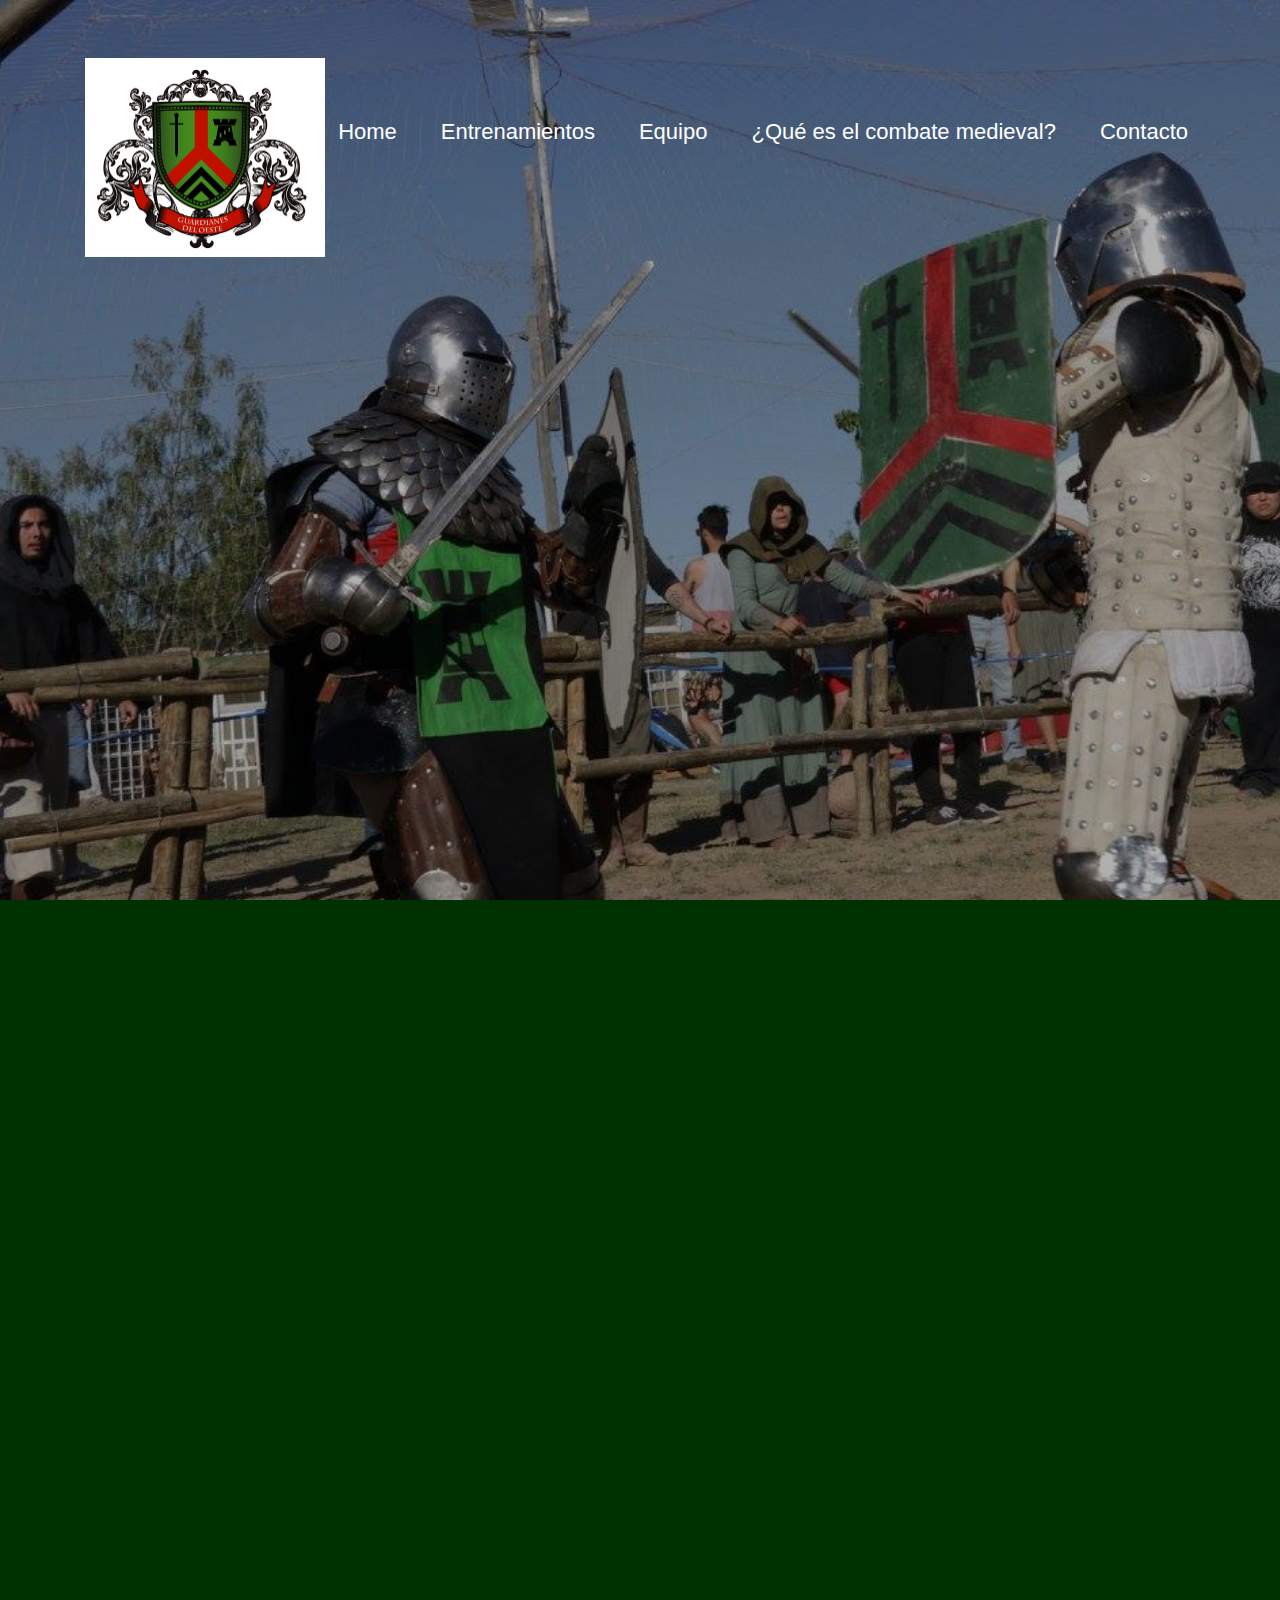
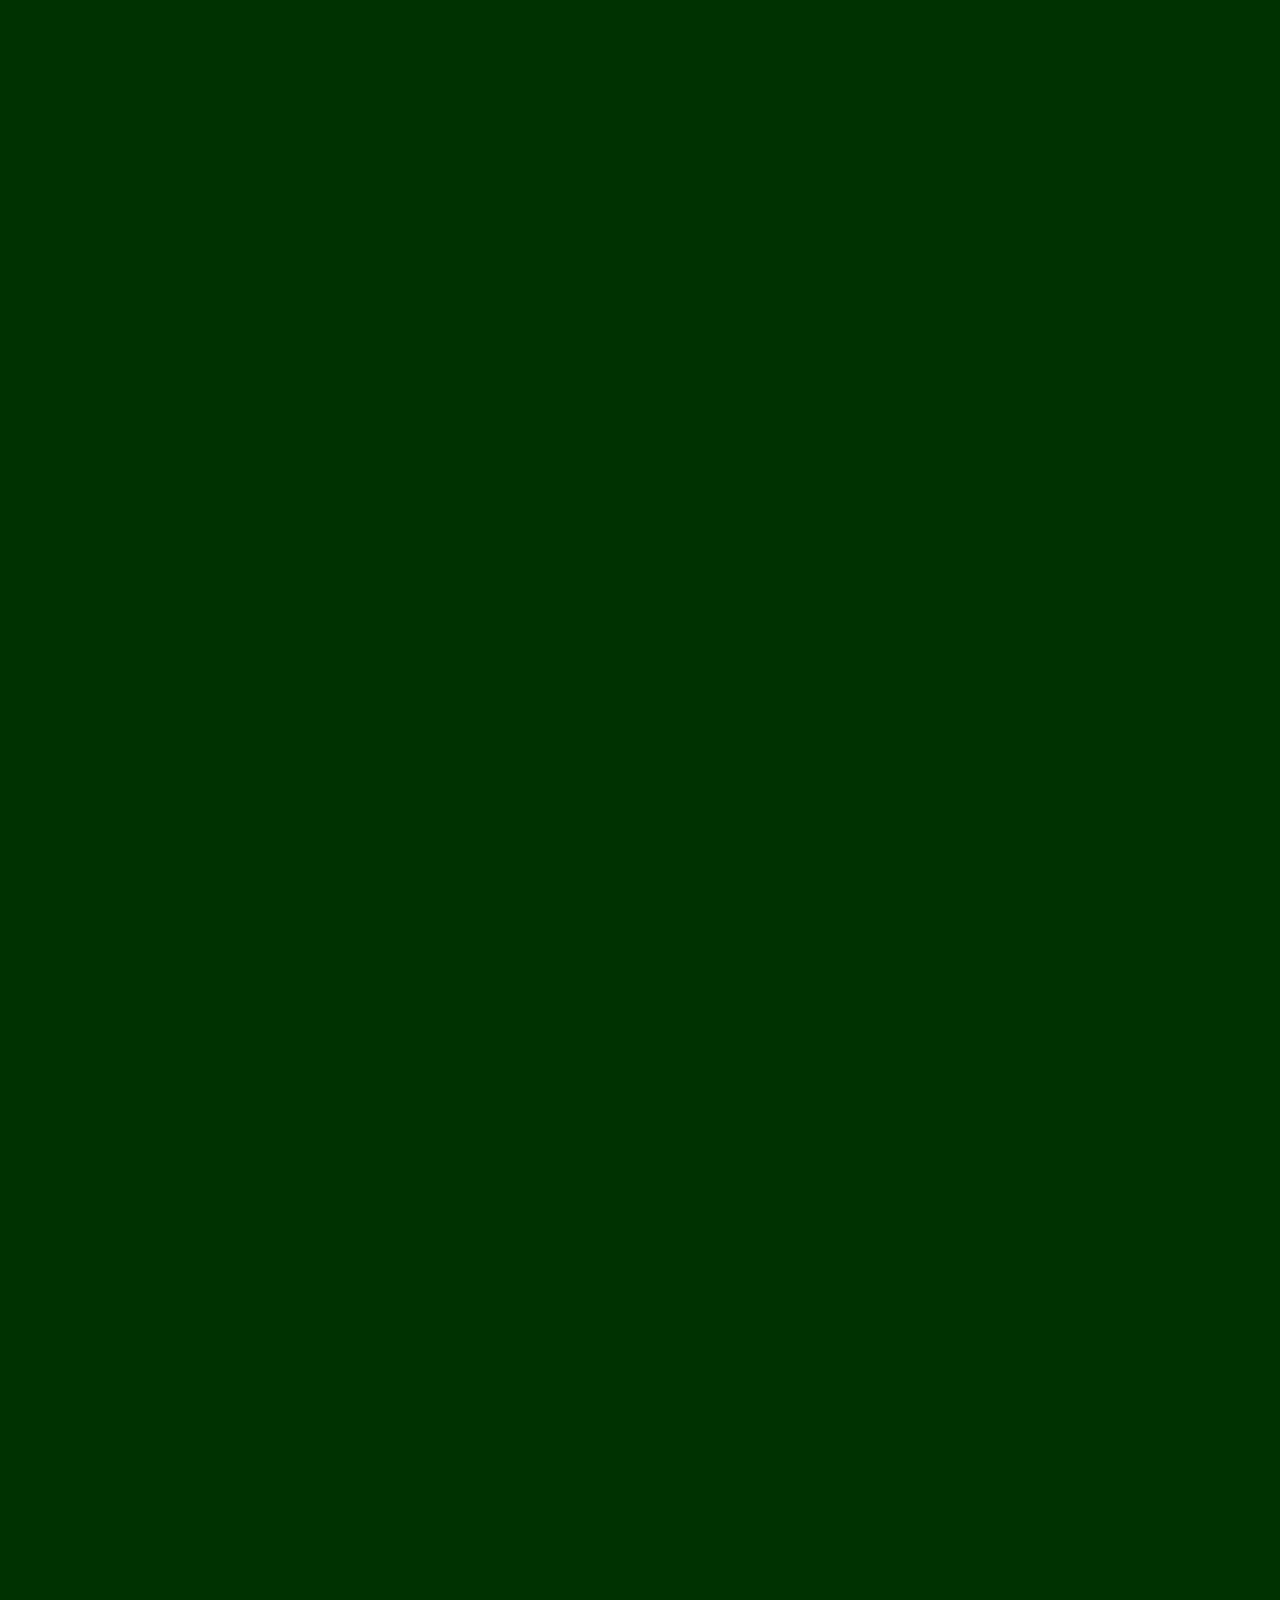
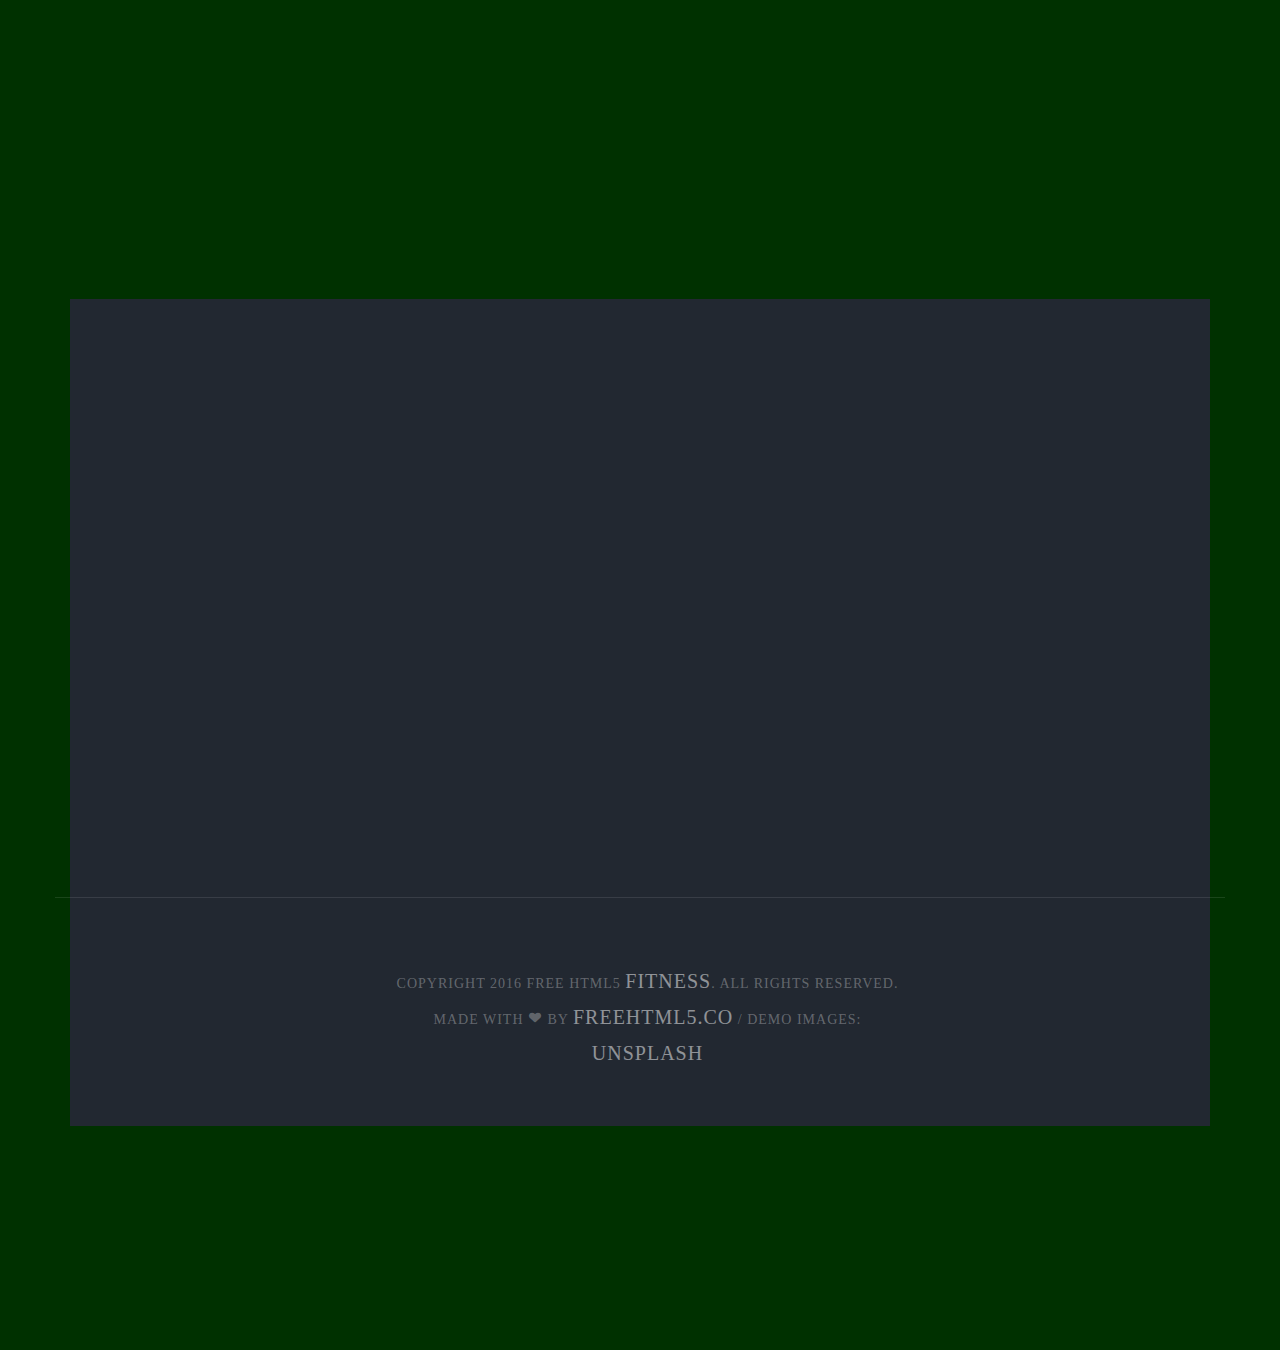
==== proyecto/index.html @ b40e36af "version 1" ====
<!DOCTYPE html>
<!--[if lt IE 7]>      <html class="no-js lt-ie9 lt-ie8 lt-ie7"> <![endif]-->
<!--[if IE 7]>         <html class="no-js lt-ie9 lt-ie8"> <![endif]-->
<!--[if IE 8]>         <html class="no-js lt-ie9"> <![endif]-->
<!--[if gt IE 8]><!--> <html class="no-js"> <!--<![endif]-->
	<head>
	<meta charset="utf-8">
	<meta http-equiv="X-UA-Compatible" content="IE=edge">
	<title>Guardianes del Oeste</title>
	<meta name="viewport" content="width=device-width, initial-scale=1">
	<meta name="description" content="Free HTML5 Template by FREEHTML5.CO" />
	<meta name="keywords" content="free html5, free template, free bootstrap, html5, css3, mobile first, responsive" />
	<meta name="author" content="FREEHTML5.CO" />

  <!--
	//////////////////////////////////////////////////////

	FREE HTML5 TEMPLATE
	DESIGNED & DEVELOPED by FREEHTML5.CO

	Website: 		http://freehtml5.co/
	Email: 			info@freehtml5.co
	Twitter: 		http://twitter.com/fh5co
	Facebook: 		https://www.facebook.com/fh5co

	//////////////////////////////////////////////////////
	 -->

  	<!-- Facebook and Twitter integration -->
	<meta property="og:title" content=""/>
	<meta property="og:image" content=""/>
	<meta property="og:url" content=""/>
	<meta property="og:site_name" content=""/>
	<meta property="og:description" content=""/>
	<meta name="twitter:title" content="" />
	<meta name="twitter:image" content="" />
	<meta name="twitter:url" content="" />
	<meta name="twitter:card" content="" />

	<!-- Place favicon.ico and apple-touch-icon.png in the root directory -->
	<link rel="shortcut icon" href="favicon.ico">

	<link href='https://fonts.googleapis.com/css?family=Roboto:400,100,300,700,900' rel='stylesheet' type='text/css'>

	<!-- Animate.css -->
	<link rel="stylesheet" href="css/animate.css">
	<!-- Icomoon Icon Fonts-->
	<link rel="stylesheet" href="css/icomoon.css">
	<!-- Bootstrap  -->
	<link rel="stylesheet" href="css/bootstrap.css">
	<!-- Superfish -->
	<link rel="stylesheet" href="css/superfish.css">

	<link rel="stylesheet" href="css/style.css">


	<!-- Modernizr JS -->
	<script src="js/modernizr-2.6.2.min.js"></script>
	<!-- FOR IE9 below -->
	<!--[if lt IE 9]>
	<script src="js/respond.min.js"></script>
	<![endif]-->

	</head>
	<body>
		<div id="fh5co-wrapper">
		<div id="fh5co-page">
		<div id="fh5co-header">
			<header id="fh5co-header-section">
				<div class="container">
					<div class="nav-header">

						<a class="navbar-brand" href="#"><img src="logo.png" class="img-responsive"></a>
						<!-- START #fh5co-menu-wrap -->
						<nav id="fh5co-menu-wrap" role="navigation">
							<ul class="sf-menu" id="fh5co-primary-menu">
								<li class="active">
									<a href="index.html">Home</a>
								</li>
								<li>

			 							<ul class="fh5co-sub-menu">
									 	<li><a href="left-sidebar.html">Web Development</a></li>
									 	<li><a href="right-sidebar.html">Branding &amp; Identity</a></li>
										<li>
											<a href="#" class="fh5co-sub-ddown">Free HTML5</a>
											<ul class="fh5co-sub-menu">
												<li><a href="http://freehtml5.co/preview/?item=build-free-html5-bootstrap-template" target="_blank">Build</a></li>
												<li><a href="http://freehtml5.co/preview/?item=work-free-html5-template-bootstrap" target="_blank">Work</a></li>
												<li><a href="http://freehtml5.co/preview/?item=light-free-html5-template-bootstrap" target="_blank">Light</a></li>
												<li><a href="http://freehtml5.co/preview/?item=relic-free-html5-template-using-bootstrap" target="_blank">Relic</a></li>
												<li><a href="http://freehtml5.co/preview/?item=display-free-html5-template-using-bootstrap" target="_blank">Display</a></li>
												<li><a href="http://freehtml5.co/preview/?item=sprint-free-html5-template-bootstrap" target="_blank">Sprint</a></li>
											</ul>
										</li>
										<li><a href="#">UI Animation</a></li>
										<li><a href="#">Copywriting</a></li>
										<li><a href="#">Photography</a></li>
									</ul>
								</li>
								<li>
									<a href="#fh5co-schedule-section">Entrenamientos</a>

								<li><a href="#fh5co-team-section">Equipo</a></li>
								<li><a href="about.html">¿Qué es el combate medieval?</a></li>
								<li><a href="#footer">Contacto</a></li>
							</ul>
						</nav>
					</div>
				</div>
			</header>
		</div>
		<!-- end:fh5co-header -->
		<div class="fh5co-hero">
			<div class="fh5co-overlay"></div>
			<div class="fh5co-cover" data-stellar-background-ratio="0.5" style="background-image: url(saloymay.jpg);">
				<div class="desc animate-box">
					<div class="container">
						<div class="row">
							<h1 class="font-weight-bold">Guardianes del Oeste</h1>
							<h2>HMB Mendoza</h2>
							<h3>Bohurt o Combate Medieval es un deporte de contacto que engloba las habilidades en artes marciales y el manejo de armas históricas, rescatando los torneos a placer del sXIV-XV. En este deporte los participantes usan vestimentas propias de la época. Los luchadores van protegidos por armaduras de acero y portan armas de la edad media (bajo estrictas medidas de seguridad)</h3>
							</div>
						</div>
					</div>
				</div>
			</div>
		</div>
		<!-- end:fh5co-hero -->
		<div id="fh5co-schedule-section" class="fh5co-lightgray-section">
			<div style="background-image: url('cascos1.jpg');"class="container-fluid" >
				<div class="row">
					<div class="col-md-8 col-md-offset-2">
						<div class="heading-section text-center animate-box">
							<h4>Entrenamientos</h4>
							<p class="text-justify">Nuestras clases abarcan tanto el entrenamiento físico, técnico, así como el trabajo de equipo que se da tanto en fuera como dentro de la liza.</p>
						</div>
					</div>
				</div>
				<div class="row animate-box">
					<div class="col-md-10 col-md-offset-1 text-center">
						<ul class="schedule">

							<li><a style="background-color: #008000" href="#" data-sched="Tuesday">Martes</a></li>

							<li><a style="background-color: #008000" href="#" data-sched="Saturday">Sabado</a></li>
						</ul>
					</div>
					<div class="row text-center">

						<div class="col-md-12 schedule-container">

							<div class="schedule-content active" data-day="Saturday">
								<div class="col-md-3 col-sm-6">
									<div class="program program-schedule">
										<img src="training.png" alt="Cycling">
										<small>04PM-4:30PM</small>
										<h3>Entrenamiento físico</h3>
										<span>Mariano Bertona</span>
									</div>
								</div>
								<div class="col-md-3 col-sm-6">
									<div class="program program-schedule">
										<img src="bohurtt.png" alt="">
										<small>4:30PM-5PM</small>
										<h3>Bohurt</h3>
										<span>Juan de la Cruz</span>
									</div>
								</div>
								<div class="col-md-3 col-sm-6">
									<div class="program program-schedule">
										<img src="derribo.png" alt="">
										<small>5PM-5:30PM</small>
										<h3>Técnicas de derribo</h3>
										<span>Lucas Pedernera</span>
									</div>
								</div>
								<div class="col-md-3 col-sm-6">
									<div class="program program-schedule">
										<img src="strategia.png" alt="Cycling">
										<small>5:30-6PM</small>
										<h3>Estrategia de equipo</h3>
										<span>Juan de la Cruz</span>
									</div>
								</div>
							</div>

							<div class="col-md-12 schedule-container">
								<div class="schedule-content " data-day="Tuesday">
									<div class="col-md-3 col-sm-6">
										<div class="program program-schedule">
										<img src="training.png" alt="Cycling">
										<small>04PM-4:30PM</small>
										<h3>Entrenamiento físico</h3>
										<span>Mariano Bertona</span>
									</div>
								</div>
								<div class="col-md-3 col-sm-6">
									<div class="program program-schedule">
										<img src="tecnica.png" alt="">
										<small>4:30PM-5PM</small>
										<h3>Técnica</h3>
										<span>Miguel García</span>
									</div>
								</div>
								<div class="col-md-3 col-sm-6">
									<div class="program program-schedule">
										<img src="swords.png" alt="">
										<small>5PM-5:30PM</small>
										<h3>Sparrings</h3>
										<span>Miguel García</span>
									</div>
								</div>
								<div class="col-md-3 col-sm-6">
									<div class="program program-schedule">
										<img src="pro.png" alt="Cycling">
										<small>5:30-6PM</small>
										<h3>Pro-Fight</h3>
										<span>Mariano Bertona/Lucas Pedernera</span>
									</div>
								</div>
							</div>
							<!-- END sched-content -->
							<!-- END sched-content -->

							<div class="schedule-content" data-day="saturday">
								<div class="col-md-3 col-sm-6">
									<div class="program program-schedule">
										<img src="images/fit-dumbell.svg" alt="Cycling">
										<small>06AM-7AM</small>
										<h3>Entrenamiento físico</h3>
										<span>John Doe</span>
									</div>
								</div>
								<div class="col-md-3 col-sm-6">
									<div class="program program-schedule">
										<img src="images/fit-yoga.svg" alt="">
										<small>06AM-7AM</small>
										<h3>Yoga Programs</h3>
										<span>James Smith</span>
									</div>
								</div>
								<div class="col-md-3 col-sm-6">
									<div class="program program-schedule">
										<img src="images/fit-cycling.svg" alt="">
										<small>06AM-7AM</small>
										<h3>Cycling Program</h3>
										<span>Rita Doe</span>
									</div>
								</div>
								<div class="col-md-3 col-sm-6">
									<div class="program program-schedule">
										<img src="images/fit-boxing.svg" alt="Cycling">
										<small>06AM-7AM</small>
										<h3>Boxing Fitness</h3>
										<span>John Dose</span>
									</div>
								</div>
							</div>
							<!-- END sched-content -->

						</div>
					</div>
				</div>
			</div>
		</div>
		<div id="fh5co-team-section" class="fh5co-lightgray-section">
			<div class="container">
				<div class="row">
					<div class="col-md-8 col-md-offset-2">
						<div class="heading-section text-center animate-box">
							<h2>Equipo</h2>
							<p>Algunos de nuestros combatientes y miembros fundadores del club.</p>
						</div>
					</div>
				</div>
				<div class="row text-center">
					<div class="col-md-4 col-sm-6">
						<div class="team-section-grid animate-box" style="background-image: url(miguel1.png);">
							<div class="overlay-section">
								<div class="desc">
									<h3>Miguel García</h3>
									<span>Capitán/Peleador</span>
									<p>Miembro fundador del primer club de combate medieval en la Provincia de Mendoza</p>
									<p class="fh5co-social-icons">
									</p>
								</div>
							</div>
						</div>
					</div>
					<div class="col-md-4 col-sm-6">
						<div class="team-section-grid animate-box" style="background-image: url(mariano.jpg);">
							<div class="overlay-section">
								<div class="desc">
									<h3>Mariano Bertona</h3>
									<span>Entrenador físico/Peleador</span>
									<p>Profesor de Educación Física</p>
									<p class="fh5co-social-icons">
									</p>
								</div>
							</div>
						</div>
					</div>
					<div class="col-md-4 col-sm-6">
						<div class="team-section-grid animate-box" style="background-image: url(salo.jpg);">
							<div class="overlay-section">
								<div class="desc">
									<h3>Salomé Gamboa</h3>
									<span>Peleadora</span>
									<p>Primera peleadora mendocina en competir en Chile</p>
									<p class="fh5co-social-icons">
									</p>
								</div>
							</div>
						</div>
					</div>
					<div class="col-md-4 col-sm-6">
						<div class="team-section-grid animate-box" style="background-image: url(may.jpg);">
							<div class="overlay-section">
								<div class="desc">
									<h3>Mayra Gandolfo</h3>
									<span>Peleadora</span>
									<p>Miembro fundador y primera mendocina en competir a nivel nacional</p>
									<p class="fh5co-social-icons">
									</p>
								</div>
							</div>
						</div>
					</div>
					<div class="col-md-4 col-sm-6">
						<div class="team-section-grid animate-box" style="background-image: url(pato.jpg);">
							<div class="overlay-section">
								<div class="desc">
									<h3>Augusto Heras</h3>
									<span>Peleador/Herrero</span>
									<p>Proveedor de armas y armaduras</p>
									<p class="fh5co-social-icons">
									</p>
								</div>
							</div>
						</div>
					</div>
					<div class="col-md-4 col-sm-6">
						<div class="team-section-grid animate-box" style="background-image: url(juan.jpg);">
							<div class="overlay-section">
								<div class="desc">
									<h3>Juan de la Cruz</h3>
									<span>Peleador</span>
									<p>Miembro fundador y gran bohurtista</p>
									<p class="fh5co-social-icons">
									</p>
								</div>
							</div>
						</div>
					</div>
					<div class="col-md-4 col-sm-6">
						<div class="team-section-grid animate-box" style="background-image: url(robin.jpg);">
							<div class="overlay-section">
								<div class="desc">
									<h3>Robin Rideout</h3>
									<span>Marshall</span>
									<p>Primer arbitro oficial de Mendoza y de la Republica de Chile</p>
									<p class="fh5co-social-icons">
									</p>
								</div>
							</div>
						</div>
					</div>
					<div class="col-md-4 col-sm-6">
						<div class="team-section-grid animate-box" style="background-image: url(dg.jpg);">
							<div class="overlay-section">
								<div class="desc">
									<h3>Diego Gonzalez</h3>
									<span>Peleador</span>
									<p>Proveedor de hidromiel</p>
								</div>
							</div>
						</div>
					</div>
					<div class="col-md-4 col-sm-6">
						<div class="team-section-grid animate-box" style="background-image: url(fran.jpg);">
							<div class="overlay-section">
								<div class="desc">
									<h3>Francisco San Julian</h3>
									<span>Peleador</span>
									<p>Miembro fundador del club, segunda armadura del club y eventual marshall.</p>
						</div>
				</div>
			</div>
		</div>
		<!-- end: fh5co-parallax -->

		<!-- fh5co-blog-section -->
			</div>
		<footer>
			<div id="footer">
				<div class="container">
					<div class="row">
						<div class="col-md-4 animate-box">
							<h3 class="section-title">Redes sociales</h3>
							<div class="redes">
								<img src="facebook.png" alt="">
									<a href="https://www.facebook.com/GuardianesdelOeste/?ref=page_internal" target="_blank">Guardianes del Oeste</a>
								<div class="redes">
									<div class="row">
							<br>
									</div>
								</div>
								<img src="instagram.png" alt="">
								<a href="https://www.instagram.com/guardianesdeloeste/?hl=es-la" target="_blank">guardianesdeloeste</a>
							</div>

							<div class="redes">
								<br>
								<img src="youtube.png" alt="">
										<a href="https://www.youtube.com/channel/UCWOJ4RMoIBNzzhzThkzTSmQ" target="_blank">Guardianes del Oeste</a>
							</div>
						</div>

						<div class="col-md-4 animate-box">
							<h3 class="section-title">Dirección</h3>
							<ul class="contact-info">
								<li><i class="icon-map-marker"></i>Club Gimnasia y Esgrima, calle Gutierrez 261, Ciudad de Mendoza.</li>
								<li><i class="icon-phone"></i>+54 2613458516</li>
								<li><i class="icon-envelope"></i><a href="#">guardianesdeloestemza@gmail.com</a></li>
								<li><i class="icon-globe2"></i><a href="#">www.yoursite.com</a></li>
							</ul>
						</div>
						<div class="col-md-4 animate-box">
							<h3 class="section-title">Sacate las dudas! Contactanos</h3>
						<img src="fist.gif" alt="">
								</div>
							</form>
						</div>
					</div>
					<div class="row copy-right">
						<div class="col-md-6 col-md-offset-3 text-center">
							<p class="fh5co-social-icons">

							</p>
							<p>Copyright 2016 Free Html5 <a href="#">Fitness</a>. All Rights Reserved. <br>Made with <i class="icon-heart3"></i> by <a href="http://freehtml5.co/" target="_blank">Freehtml5.co</a> / Demo Images: <a href="https://unsplash.com/" target="_blank">Unsplash</a></p>
						</div>
					</div>
				</div>
			</div>
		</footer>


	</div>
	<!-- END fh5co-page -->

	</div>
	<!-- END fh5co-wrapper -->

	<!-- jQuery -->


	<script src="js/jquery.min.js"></script>
	<!-- jQuery Easing -->
	<script src="js/jquery.easing.1.3.js"></script>
	<!-- Bootstrap -->
	<script src="js/bootstrap.min.js"></script>
	<!-- Waypoints -->
	<script src="js/jquery.waypoints.min.js"></script>
	<!-- Stellar -->
	<script src="js/jquery.stellar.min.js"></script>
	<!-- Superfish -->
	<script src="js/hoverIntent.js"></script>
	<script src="js/superfish.js"></script>

	<!-- Main JS (Do not remove) -->
	<script src="js/main.js"></script>

	</body>
</html>
---- proyecto/css/icomoon.css ----
@font-face {
    font-family: 'icomoon';
    src:    url('fonts/icomoon.eot?1oniuf');
    src:    url('fonts/icomoon.eot?1oniuf#iefix') format('embedded-opentype'),
        url('fonts/icomoon.ttf?1oniuf') format('truetype'),
        url('fonts/icomoon.woff?1oniuf') format('woff'),
        url('fonts/icomoon.svg?1oniuf#icomoon') format('svg');
    font-weight: normal;
    font-style: normal;
}

[class^="icon-"], [class*=" icon-"] {
    /* use !important to prevent issues with browser extensions that change fonts */
    font-family: 'icomoon' !important;
    speak: none;
    font-style: normal;
    font-weight: normal;
    font-variant: normal;
    text-transform: none;
    line-height: 1;

    /* Better Font Rendering =========== */
    -webkit-font-smoothing: antialiased;
    -moz-osx-font-smoothing: grayscale;
}

.icon-mobile:before {
    content: "\e000";
}
.icon-laptop:before {
    content: "\e001";
}
.icon-desktop:before {
    content: "\e002";
}
.icon-tablet:before {
    content: "\e003";
}
.icon-phone:before {
    content: "\e004";
}
.icon-document:before {
    content: "\e005";
}
.icon-documents:before {
    content: "\e006";
}
.icon-search:before {
    content: "\e007";
}
.icon-clipboard:before {
    content: "\e008";
}
.icon-newspaper:before {
    content: "\e009";
}
.icon-notebook:before {
    content: "\e00a";
}
.icon-book-open:before {
    content: "\e00b";
}
.icon-browser:before {
    content: "\e00c";
}
.icon-calendar:before {
    content: "\e00d";
}
.icon-presentation:before {
    content: "\e00e";
}
.icon-picture:before {
    content: "\e00f";
}
.icon-pictures:before {
    content: "\e010";
}
.icon-video:before {
    content: "\e011";
}
.icon-camera:before {
    content: "\e012";
}
.icon-printer:before {
    content: "\e013";
}
.icon-toolbox:before {
    content: "\e014";
}
.icon-briefcase:before {
    content: "\e015";
}
.icon-wallet:before {
    content: "\e016";
}
.icon-gift:before {
    content: "\e017";
}
.icon-bargraph:before {
    content: "\e018";
}
.icon-grid:before {
    content: "\e019";
}
.icon-expand:before {
    content: "\e01a";
}
.icon-focus:before {
    content: "\e01b";
}
.icon-edit:before {
    content: "\e01c";
}
.icon-adjustments:before {
    content: "\e01d";
}
.icon-ribbon:before {
    content: "\e01e";
}
.icon-hourglass:before {
    content: "\e01f";
}
.icon-lock:before {
    content: "\e020";
}
.icon-megaphone:before {
    content: "\e021";
}
.icon-shield:before {
    content: "\e022";
}
.icon-trophy:before {
    content: "\e023";
}
.icon-flag:before {
    content: "\e024";
}
.icon-map:before {
    content: "\e025";
}
.icon-puzzle:before {
    content: "\e026";
}
.icon-basket:before {
    content: "\e027";
}
.icon-envelope:before {
    content: "\e028";
}
.icon-streetsign:before {
    content: "\e029";
}
.icon-telescope:before {
    content: "\e02a";
}
.icon-gears:before {
    content: "\e02b";
}
.icon-key:before {
    content: "\e02c";
}
.icon-paperclip:before {
    content: "\e02d";
}
.icon-attachment:before {
    content: "\e02e";
}
.icon-pricetags:before {
    content: "\e02f";
}
.icon-lightbulb:before {
    content: "\e030";
}
.icon-layers:before {
    content: "\e031";
}
.icon-pencil:before {
    content: "\e032";
}
.icon-tools:before {
    content: "\e033";
}
.icon-tools-2:before {
    content: "\e034";
}
.icon-scissors:before {
    content: "\e035";
}
.icon-paintbrush:before {
    content: "\e036";
}
.icon-magnifying-glass:before {
    content: "\e037";
}
.icon-circle-compass:before {
    content: "\e038";
}
.icon-linegraph:before {
    content: "\e039";
}
.icon-mic:before {
    content: "\e03a";
}
.icon-strategy:before {
    content: "\e03b";
}
.icon-beaker:before {
    content: "\e03c";
}
.icon-caution:before {
    content: "\e03d";
}
.icon-recycle:before {
    content: "\e03e";
}
.icon-anchor:before {
    content: "\e03f";
}
.icon-profile-male:before {
    content: "\e040";
}
.icon-profile-female:before {
    content: "\e041";
}
.icon-bike:before {
    content: "\e042";
}
.icon-wine:before {
    content: "\e043";
}
.icon-hotairballoon:before {
    content: "\e044";
}
.icon-globe:before {
    content: "\e045";
}
.icon-genius:before {
    content: "\e046";
}
.icon-map-pin:before {
    content: "\e047";
}
.icon-dial:before {
    content: "\e048";
}
.icon-chat:before {
    content: "\e049";
}
.icon-heart:before {
    content: "\e04a";
}
.icon-cloud:before {
    content: "\e04b";
}
.icon-upload:before {
    content: "\e04c";
}
.icon-download:before {
    content: "\e04d";
}
.icon-target:before {
    content: "\e04e";
}
.icon-hazardous:before {
    content: "\e04f";
}
.icon-piechart:before {
    content: "\e050";
}
.icon-speedometer:before {
    content: "\e051";
}
.icon-global:before {
    content: "\e052";
}
.icon-compass:before {
    content: "\e053";
}
.icon-lifesaver:before {
    content: "\e054";
}
.icon-clock:before {
    content: "\e055";
}
.icon-aperture:before {
    content: "\e056";
}
.icon-quote:before {
    content: "\e057";
}
.icon-scope:before {
    content: "\e058";
}
.icon-alarmclock:before {
    content: "\e059";
}
.icon-refresh:before {
    content: "\e05a";
}
.icon-happy:before {
    content: "\e05b";
}
.icon-sad:before {
    content: "\e05c";
}
.icon-facebook:before {
    content: "\e05d";
}
.icon-twitter:before {
    content: "\e05e";
}
.icon-googleplus:before {
    content: "\e05f";
}
.icon-rss:before {
    content: "\e060";
}
.icon-tumblr:before {
    content: "\e061";
}
.icon-linkedin:before {
    content: "\e062";
}
.icon-dribbble:before {
    content: "\e063";
}
.icon-box2:before {
    content: "\ea82";
}
.icon-write:before {
    content: "\ea83";
}
.icon-clock2:before {
    content: "\ea84";
}
.icon-reply2:before {
    content: "\ea85";
}
.icon-reply-all2:before {
    content: "\ea86";
}
.icon-forward2:before {
    content: "\ea87";
}
.icon-flag2:before {
    content: "\ea88";
}
.icon-search2:before {
    content: "\ea89";
}
.icon-trash2:before {
    content: "\ea8a";
}
.icon-envelope2:before {
    content: "\ea8b";
}
.icon-bubble:before {
    content: "\ea8c";
}
.icon-bubbles:before {
    content: "\ea8d";
}
.icon-user2:before {
    content: "\ea8e";
}
.icon-users2:before {
    content: "\ea8f";
}
.icon-cloud2:before {
    content: "\ea90";
}
.icon-download2:before {
    content: "\ea91";
}
.icon-upload2:before {
    content: "\ea92";
}
.icon-rain:before {
    content: "\ea93";
}
.icon-sun:before {
    content: "\ea94";
}
.icon-moon2:before {
    content: "\ea95";
}
.icon-bell2:before {
    content: "\ea96";
}
.icon-folder2:before {
    content: "\ea97";
}
.icon-pin2:before {
    content: "\ea98";
}
.icon-sound2:before {
    content: "\ea99";
}
.icon-microphone:before {
    content: "\ea9a";
}
.icon-camera2:before {
    content: "\ea9b";
}
.icon-image2:before {
    content: "\ea9c";
}
.icon-cog2:before {
    content: "\ea9d";
}
.icon-calendar2:before {
    content: "\ea9e";
}
.icon-book2:before {
    content: "\ea9f";
}
.icon-map-marker:before {
    content: "\eaa0";
}
.icon-store:before {
    content: "\eaa1";
}
.icon-support:before {
    content: "\eaa2";
}
.icon-tag2:before {
    content: "\eaa3";
}
.icon-heart2:before {
    content: "\eaa4";
}
.icon-video-camera:before {
    content: "\eaa5";
}
.icon-trophy2:before {
    content: "\eaa6";
}
.icon-cart:before {
    content: "\eaa7";
}
.icon-eye2:before {
    content: "\eaa8";
}
.icon-cancel:before {
    content: "\eaa9";
}
.icon-chart:before {
    content: "\eaaa";
}
.icon-target2:before {
    content: "\eaab";
}
.icon-printer2:before {
    content: "\eaac";
}
.icon-location2:before {
    content: "\eaad";
}
.icon-bookmark2:before {
    content: "\eaae";
}
.icon-monitor:before {
    content: "\eaaf";
}
.icon-cross2:before {
    content: "\eab0";
}
.icon-plus2:before {
    content: "\eab1";
}
.icon-left:before {
    content: "\eab2";
}
.icon-up:before {
    content: "\eab3";
}
.icon-browser2:before {
    content: "\eab4";
}
.icon-windows:before {
    content: "\eab5";
}
.icon-switch2:before {
    content: "\eab6";
}
.icon-dashboard:before {
    content: "\eab7";
}
.icon-play:before {
    content: "\eab8";
}
.icon-fast-forward:before {
    content: "\eab9";
}
.icon-next:before {
    content: "\eaba";
}
.icon-refresh2:before {
    content: "\eabb";
}
.icon-film:before {
    content: "\eabc";
}
.icon-home2:before {
    content: "\eabd";
}
.icon-add-to-list:before {
    content: "\e901";
}
.icon-classic-computer:before {
    content: "\e902";
}
.icon-controller-fast-backward:before {
    content: "\e903";
}
.icon-creative-commons-attribution:before {
    content: "\e904";
}
.icon-creative-commons-noderivs:before {
    content: "\e905";
}
.icon-creative-commons-noncommercial-eu:before {
    content: "\e906";
}
.icon-creative-commons-noncommercial-us:before {
    content: "\e907";
}
.icon-creative-commons-public-domain:before {
    content: "\e908";
}
.icon-creative-commons-remix:before {
    content: "\e909";
}
.icon-creative-commons-share:before {
    content: "\e90a";
}
.icon-creative-commons-sharealike:before {
    content: "\e90b";
}
.icon-creative-commons:before {
    content: "\e90c";
}
.icon-document-landscape:before {
    content: "\e90d";
}
.icon-remove-user:before {
    content: "\e90e";
}
.icon-warning:before {
    content: "\e90f";
}
.icon-arrow-bold-down:before {
    content: "\e910";
}
.icon-arrow-bold-left:before {
    content: "\e911";
}
.icon-arrow-bold-right:before {
    content: "\e912";
}
.icon-arrow-bold-up:before {
    content: "\e913";
}
.icon-arrow-down:before {
    content: "\e914";
}
.icon-arrow-left:before {
    content: "\e915";
}
.icon-arrow-long-down:before {
    content: "\e916";
}
.icon-arrow-long-left:before {
    content: "\e917";
}
.icon-arrow-long-right:before {
    content: "\e918";
}
.icon-arrow-long-up:before {
    content: "\e919";
}
.icon-arrow-right:before {
    content: "\e91a";
}
.icon-arrow-up:before {
    content: "\e91b";
}
.icon-arrow-with-circle-down:before {
    content: "\e91c";
}
.icon-arrow-with-circle-left:before {
    content: "\e91d";
}
.icon-arrow-with-circle-right:before {
    content: "\e91e";
}
.icon-arrow-with-circle-up:before {
    content: "\e91f";
}
.icon-bookmark:before {
    content: "\e920";
}
.icon-bookmarks:before {
    content: "\e921";
}
.icon-chevron-down:before {
    content: "\e922";
}
.icon-chevron-left:before {
    content: "\e923";
}
.icon-chevron-right:before {
    content: "\e924";
}
.icon-chevron-small-down:before {
    content: "\e925";
}
.icon-chevron-small-left:before {
    content: "\e926";
}
.icon-chevron-small-right:before {
    content: "\e927";
}
.icon-chevron-small-up:before {
    content: "\e928";
}
.icon-chevron-thin-down:before {
    content: "\e929";
}
.icon-chevron-thin-left:before {
    content: "\e92a";
}
.icon-chevron-thin-right:before {
    content: "\e92b";
}
.icon-chevron-thin-up:before {
    content: "\e92c";
}
.icon-chevron-up:before {
    content: "\e92d";
}
.icon-chevron-with-circle-down:before {
    content: "\e92e";
}
.icon-chevron-with-circle-left:before {
    content: "\e92f";
}
.icon-chevron-with-circle-right:before {
    content: "\e930";
}
.icon-chevron-with-circle-up:before {
    content: "\e931";
}
.icon-cloud3:before {
    content: "\e932";
}
.icon-controller-fast-forward:before {
    content: "\e933";
}
.icon-controller-jump-to-start:before {
    content: "\e934";
}
.icon-controller-next:before {
    content: "\e935";
}
.icon-controller-paus:before {
    content: "\e936";
}
.icon-controller-play:before {
    content: "\e937";
}
.icon-controller-record:before {
    content: "\e938";
}
.icon-controller-stop:before {
    content: "\e939";
}
.icon-controller-volume:before {
    content: "\e93a";
}
.icon-dot-single:before {
    content: "\e93b";
}
.icon-dots-three-horizontal:before {
    content: "\e93c";
}
.icon-dots-three-vertical:before {
    content: "\e93d";
}
.icon-dots-two-horizontal:before {
    content: "\e93e";
}
.icon-dots-two-vertical:before {
    content: "\e93f";
}
.icon-download3:before {
    content: "\e940";
}
.icon-emoji-flirt:before {
    content: "\e941";
}
.icon-flow-branch:before {
    content: "\e942";
}
.icon-flow-cascade:before {
    content: "\e943";
}
.icon-flow-line:before {
    content: "\e944";
}
.icon-flow-parallel:before {
    content: "\e945";
}
.icon-flow-tree:before {
    content: "\e946";
}
.icon-install:before {
    content: "\e947";
}
.icon-layers2:before {
    content: "\e948";
}
.icon-open-book:before {
    content: "\e949";
}
.icon-resize-100:before {
    content: "\e94a";
}
.icon-resize-full-screen:before {
    content: "\e94b";
}
.icon-save:before {
    content: "\e94c";
}
.icon-select-arrows:before {
    content: "\e94d";
}
.icon-sound-mute:before {
    content: "\e94e";
}
.icon-sound:before {
    content: "\e94f";
}
.icon-trash:before {
    content: "\e950";
}
.icon-triangle-down:before {
    content: "\e951";
}
.icon-triangle-left:before {
    content: "\e952";
}
.icon-triangle-right:before {
    content: "\e953";
}
.icon-triangle-up:before {
    content: "\e954";
}
.icon-uninstall:before {
    content: "\e955";
}
.icon-upload-to-cloud:before {
    content: "\e956";
}
.icon-upload3:before {
    content: "\e957";
}
.icon-add-user:before {
    content: "\e958";
}
.icon-address:before {
    content: "\e959";
}
.icon-adjust:before {
    content: "\e95a";
}
.icon-air:before {
    content: "\e95b";
}
.icon-aircraft-landing:before {
    content: "\e95c";
}
.icon-aircraft-take-off:before {
    content: "\e95d";
}
.icon-aircraft:before {
    content: "\e95e";
}
.icon-align-bottom:before {
    content: "\e95f";
}
.icon-align-horizontal-middle:before {
    content: "\e960";
}
.icon-align-left:before {
    content: "\e961";
}
.icon-align-right:before {
    content: "\e962";
}
.icon-align-top:before {
    content: "\e963";
}
.icon-align-vertical-middle:before {
    content: "\e964";
}
.icon-archive:before {
    content: "\e965";
}
.icon-area-graph:before {
    content: "\e966";
}
.icon-attachment2:before {
    content: "\e967";
}
.icon-awareness-ribbon:before {
    content: "\e968";
}
.icon-back-in-time:before {
    content: "\e969";
}
.icon-back:before {
    content: "\e96a";
}
.icon-bar-graph:before {
    content: "\e96b";
}
.icon-battery:before {
    content: "\e96c";
}
.icon-beamed-note:before {
    content: "\e96d";
}
.icon-bell:before {
    content: "\e96e";
}
.icon-blackboard:before {
    content: "\e96f";
}
.icon-block:before {
    content: "\e970";
}
.icon-book:before {
    content: "\e971";
}
.icon-bowl:before {
    content: "\e972";
}
.icon-box:before {
    content: "\e973";
}
.icon-briefcase2:before {
    content: "\e974";
}
.icon-browser3:before {
    content: "\e975";
}
.icon-brush:before {
    content: "\e976";
}
.icon-bucket:before {
    content: "\e977";
}
.icon-cake:before {
    content: "\e978";
}
.icon-calculator:before {
    content: "\e979";
}
.icon-calendar3:before {
    content: "\e97a";
}
.icon-camera3:before {
    content: "\e97b";
}
.icon-ccw:before {
    content: "\e97c";
}
.icon-chat2:before {
    content: "\e97d";
}
.icon-check:before {
    content: "\e97e";
}
.icon-circle-with-cross:before {
    content: "\e97f";
}
.icon-circle-with-minus:before {
    content: "\e980";
}
.icon-circle-with-plus:before {
    content: "\e981";
}
.icon-circle:before {
    content: "\e982";
}
.icon-circular-graph:before {
    content: "\e983";
}
.icon-clapperboard:before {
    content: "\e984";
}
.icon-clipboard2:before {
    content: "\e985";
}
.icon-clock3:before {
    content: "\e986";
}
.icon-code:before {
    content: "\e987";
}
.icon-cog:before {
    content: "\e988";
}
.icon-colours:before {
    content: "\e989";
}
.icon-compass2:before {
    content: "\e98a";
}
.icon-copy:before {
    content: "\e98b";
}
.icon-credit-card:before {
    content: "\e98c";
}
.icon-credit:before {
    content: "\e98d";
}
.icon-cross:before {
    content: "\e98e";
}
.icon-cup:before {
    content: "\e98f";
}
.icon-cw:before {
    content: "\e990";
}
.icon-cycle:before {
    content: "\e991";
}
.icon-database:before {
    content: "\e992";
}
.icon-dial-pad:before {
    content: "\e993";
}
.icon-direction:before {
    content: "\e994";
}
.icon-document2:before {
    content: "\e995";
}
.icon-documents2:before {
    content: "\e996";
}
.icon-drink:before {
    content: "\e997";
}
.icon-drive:before {
    content: "\e998";
}
.icon-drop:before {
    content: "\e999";
}
.icon-edit2:before {
    content: "\e99a";
}
.icon-email:before {
    content: "\e99b";
}
.icon-emoji-happy:before {
    content: "\e99c";
}
.icon-emoji-neutral:before {
    content: "\e99d";
}
.icon-emoji-sad:before {
    content: "\e99e";
}
.icon-erase:before {
    content: "\e99f";
}
.icon-eraser:before {
    content: "\e9a0";
}
.icon-export:before {
    content: "\e9a1";
}
.icon-eye:before {
    content: "\e9a2";
}
.icon-feather:before {
    content: "\e9a3";
}
.icon-flag3:before {
    content: "\e9a4";
}
.icon-flash:before {
    content: "\e9a5";
}
.icon-flashlight:before {
    content: "\e9a6";
}
.icon-flat-brush:before {
    content: "\e9a7";
}
.icon-folder-images:before {
    content: "\e9a8";
}
.icon-folder-music:before {
    content: "\e9a9";
}
.icon-folder-video:before {
    content: "\e9aa";
}
.icon-folder:before {
    content: "\e9ab";
}
.icon-forward:before {
    content: "\e9ac";
}
.icon-funnel:before {
    content: "\e9ad";
}
.icon-game-controller:before {
    content: "\e9ae";
}
.icon-gauge:before {
    content: "\e9af";
}
.icon-globe2:before {
    content: "\e9b0";
}
.icon-graduation-cap:before {
    content: "\e9b1";
}
.icon-grid2:before {
    content: "\e9b2";
}
.icon-hair-cross:before {
    content: "\e9b3";
}
.icon-hand:before {
    content: "\e9b4";
}
.icon-heart-outlined:before {
    content: "\e9b5";
}
.icon-heart3:before {
    content: "\e9b6";
}
.icon-help-with-circle:before {
    content: "\e9b7";
}
.icon-help:before {
    content: "\e9b8";
}
.icon-home:before {
    content: "\e9b9";
}
.icon-hour-glass:before {
    content: "\e9ba";
}
.icon-image-inverted:before {
    content: "\e9bb";
}
.icon-image:before {
    content: "\e9bc";
}
.icon-images:before {
    content: "\e9bd";
}
.icon-inbox:before {
    content: "\e9be";
}
.icon-infinity:before {
    content: "\e9bf";
}
.icon-info-with-circle:before {
    content: "\e9c0";
}
.icon-info:before {
    content: "\e9c1";
}
.icon-key2:before {
    content: "\e9c2";
}
.icon-keyboard:before {
    content: "\e9c3";
}
.icon-lab-flask:before {
    content: "\e9c4";
}
.icon-landline:before {
    content: "\e9c5";
}
.icon-language:before {
    content: "\e9c6";
}
.icon-laptop2:before {
    content: "\e9c7";
}
.icon-leaf:before {
    content: "\e9c8";
}
.icon-level-down:before {
    content: "\e9c9";
}
.icon-level-up:before {
    content: "\e9ca";
}
.icon-lifebuoy:before {
    content: "\e9cb";
}
.icon-light-bulb:before {
    content: "\e9cc";
}
.icon-light-down:before {
    content: "\e9cd";
}
.icon-light-up:before {
    content: "\e9ce";
}
.icon-line-graph:before {
    content: "\e9cf";
}
.icon-link:before {
    content: "\e9d0";
}
.icon-list:before {
    content: "\e9d1";
}
.icon-location-pin:before {
    content: "\e9d2";
}
.icon-location:before {
    content: "\e9d3";
}
.icon-lock-open:before {
    content: "\e9d4";
}
.icon-lock2:before {
    content: "\e9d5";
}
.icon-log-out:before {
    content: "\e9d6";
}
.icon-login:before {
    content: "\e9d7";
}
.icon-loop:before {
    content: "\e9d8";
}
.icon-magnet:before {
    content: "\e9d9";
}
.icon-magnifying-glass2:before {
    content: "\e9da";
}
.icon-mail:before {
    content: "\e9db";
}
.icon-man:before {
    content: "\e9dc";
}
.icon-map2:before {
    content: "\e9dd";
}
.icon-mask:before {
    content: "\e9de";
}
.icon-medal:before {
    content: "\e9df";
}
.icon-megaphone2:before {
    content: "\e9e0";
}
.icon-menu:before {
    content: "\e9e1";
}
.icon-message:before {
    content: "\e9e2";
}
.icon-mic2:before {
    content: "\e9e3";
}
.icon-minus:before {
    content: "\e9e4";
}
.icon-mobile2:before {
    content: "\e9e5";
}
.icon-modern-mic:before {
    content: "\e9e6";
}
.icon-moon:before {
    content: "\e9e7";
}
.icon-mouse:before {
    content: "\e9e8";
}
.icon-music:before {
    content: "\e9e9";
}
.icon-network:before {
    content: "\e9ea";
}
.icon-new-message:before {
    content: "\e9eb";
}
.icon-new:before {
    content: "\e9ec";
}
.icon-news:before {
    content: "\e9ed";
}
.icon-note:before {
    content: "\e9ee";
}
.icon-notification:before {
    content: "\e9ef";
}
.icon-old-mobile:before {
    content: "\e9f0";
}
.icon-old-phone:before {
    content: "\e9f1";
}
.icon-palette:before {
    content: "\e9f2";
}
.icon-paper-plane:before {
    content: "\e9f3";
}
.icon-pencil2:before {
    content: "\e9f4";
}
.icon-phone2:before {
    content: "\e9f5";
}
.icon-pie-chart:before {
    content: "\e9f6";
}
.icon-pin:before {
    content: "\e9f7";
}
.icon-plus:before {
    content: "\e9f8";
}
.icon-popup:before {
    content: "\e9f9";
}
.icon-power-plug:before {
    content: "\e9fa";
}
.icon-price-ribbon:before {
    content: "\e9fb";
}
.icon-price-tag:before {
    content: "\e9fc";
}
.icon-print:before {
    content: "\e9fd";
}
.icon-progress-empty:before {
    content: "\e9fe";
}
.icon-progress-full:before {
    content: "\e9ff";
}
.icon-progress-one:before {
    content: "\ea00";
}
.icon-progress-two:before {
    content: "\ea01";
}
.icon-publish:before {
    content: "\ea02";
}
.icon-quote2:before {
    content: "\ea03";
}
.icon-radio:before {
    content: "\ea04";
}
.icon-reply-all:before {
    content: "\ea05";
}
.icon-reply:before {
    content: "\ea06";
}
.icon-retweet:before {
    content: "\ea07";
}
.icon-rocket:before {
    content: "\ea08";
}
.icon-round-brush:before {
    content: "\ea09";
}
.icon-rss2:before {
    content: "\ea0a";
}
.icon-ruler:before {
    content: "\ea0b";
}
.icon-scissors2:before {
    content: "\ea0c";
}
.icon-share-alternitive:before {
    content: "\ea0d";
}
.icon-share:before {
    content: "\ea0e";
}
.icon-shareable:before {
    content: "\ea0f";
}
.icon-shield2:before {
    content: "\ea10";
}
.icon-shop:before {
    content: "\ea11";
}
.icon-shopping-bag:before {
    content: "\ea12";
}
.icon-shopping-basket:before {
    content: "\ea13";
}
.icon-shopping-cart:before {
    content: "\ea14";
}
.icon-shuffle:before {
    content: "\ea15";
}
.icon-signal:before {
    content: "\ea16";
}
.icon-sound-mix:before {
    content: "\ea17";
}
.icon-sports-club:before {
    content: "\ea18";
}
.icon-spreadsheet:before {
    content: "\ea19";
}
.icon-squared-cross:before {
    content: "\ea1a";
}
.icon-squared-minus:before {
    content: "\ea1b";
}
.icon-squared-plus:before {
    content: "\ea1c";
}
.icon-star-outlined:before {
    content: "\ea1d";
}
.icon-star:before {
    content: "\ea1e";
}
.icon-stopwatch:before {
    content: "\ea1f";
}
.icon-suitcase:before {
    content: "\ea20";
}
.icon-swap:before {
    content: "\ea21";
}
.icon-sweden:before {
    content: "\ea22";
}
.icon-switch:before {
    content: "\ea23";
}
.icon-tablet2:before {
    content: "\ea24";
}
.icon-tag:before {
    content: "\ea25";
}
.icon-text-document-inverted:before {
    content: "\ea26";
}
.icon-text-document:before {
    content: "\ea27";
}
.icon-text:before {
    content: "\ea28";
}
.icon-thermometer:before {
    content: "\ea29";
}
.icon-thumbs-down:before {
    content: "\ea2a";
}
.icon-thumbs-up:before {
    content: "\ea2b";
}
.icon-thunder-cloud:before {
    content: "\ea2c";
}
.icon-ticket:before {
    content: "\ea2d";
}
.icon-time-slot:before {
    content: "\ea2e";
}
.icon-tools2:before {
    content: "\ea2f";
}
.icon-traffic-cone:before {
    content: "\ea30";
}
.icon-tree:before {
    content: "\ea31";
}
.icon-trophy3:before {
    content: "\ea32";
}
.icon-tv:before {
    content: "\ea33";
}
.icon-typing:before {
    content: "\ea34";
}
.icon-unread:before {
    content: "\ea35";
}
.icon-untag:before {
    content: "\ea36";
}
.icon-user:before {
    content: "\ea37";
}
.icon-users:before {
    content: "\ea38";
}
.icon-v-card:before {
    content: "\ea39";
}
.icon-video2:before {
    content: "\ea3a";
}
.icon-vinyl:before {
    content: "\ea3b";
}
.icon-voicemail:before {
    content: "\ea3c";
}
.icon-wallet2:before {
    content: "\ea3d";
}
.icon-water:before {
    content: "\ea3e";
}
.icon-500px-with-circle:before {
    content: "\ea3f";
}
.icon-500px:before {
    content: "\ea40";
}
.icon-basecamp:before {
    content: "\ea41";
}
.icon-behance:before {
    content: "\ea42";
}
.icon-creative-cloud:before {
    content: "\ea43";
}
.icon-dropbox:before {
    content: "\ea44";
}
.icon-evernote:before {
    content: "\ea45";
}
.icon-flattr:before {
    content: "\ea46";
}
.icon-foursquare:before {
    content: "\ea47";
}
.icon-google-drive:before {
    content: "\ea48";
}
.icon-google-hangouts:before {
    content: "\ea49";
}
.icon-grooveshark:before {
    content: "\ea4a";
}
.icon-icloud:before {
    content: "\ea4b";
}
.icon-mixi:before {
    content: "\ea4c";
}
.icon-onedrive:before {
    content: "\ea4d";
}
.icon-paypal:before {
    content: "\ea4e";
}
.icon-picasa:before {
    content: "\ea4f";
}
.icon-qq:before {
    content: "\ea50";
}
.icon-rdio-with-circle:before {
    content: "\ea51";
}
.icon-renren:before {
    content: "\ea52";
}
.icon-scribd:before {
    content: "\ea53";
}
.icon-sina-weibo:before {
    content: "\ea54";
}
.icon-skype-with-circle:before {
    content: "\ea55";
}
.icon-skype:before {
    content: "\ea56";
}
.icon-slideshare:before {
    content: "\ea57";
}
.icon-smashing:before {
    content: "\ea58";
}
.icon-soundcloud:before {
    content: "\ea59";
}
.icon-spotify-with-circle:before {
    content: "\ea5a";
}
.icon-spotify:before {
    content: "\ea5b";
}
.icon-swarm:before {
    content: "\ea5c";
}
.icon-vine-with-circle:before {
    content: "\ea5d";
}
.icon-vine:before {
    content: "\ea5e";
}
.icon-vk-alternitive:before {
    content: "\ea5f";
}
.icon-vk-with-circle:before {
    content: "\ea60";
}
.icon-vk:before {
    content: "\ea61";
}
.icon-xing-with-circle:before {
    content: "\ea62";
}
.icon-xing:before {
    content: "\ea63";
}
.icon-yelp:before {
    content: "\ea64";
}
.icon-dribbble-with-circle:before {
    content: "\ea65";
}
.icon-dribbble2:before {
    content: "\ea66";
}
.icon-facebook-with-circle:before {
    content: "\ea67";
}
.icon-facebook2:before {
    content: "\ea68";
}
.icon-flickr-with-circle:before {
    content: "\ea69";
}
.icon-flickr:before {
    content: "\ea6a";
}
.icon-github-with-circle:before {
    content: "\ea6b";
}
.icon-github:before {
    content: "\ea6c";
}
.icon-google-with-circle:before {
    content: "\ea6d";
}
.icon-google:before {
    content: "\ea6e";
}
.icon-instagram-with-circle:before {
    content: "\ea6f";
}
.icon-instagram:before {
    content: "\ea70";
}
.icon-lastfm-with-circle:before {
    content: "\ea71";
}
.icon-lastfm:before {
    content: "\ea72";
}
.icon-linkedin-with-circle:before {
    content: "\ea73";
}
.icon-linkedin2:before {
    content: "\ea74";
}
.icon-pinterest-with-circle:before {
    content: "\ea75";
}
.icon-pinterest:before {
    content: "\ea76";
}
.icon-rdio:before {
    content: "\ea77";
}
.icon-stumbleupon-with-circle:before {
    content: "\ea78";
}
.icon-stumbleupon:before {
    content: "\ea79";
}
.icon-tumblr-with-circle:before {
    content: "\ea7a";
}
.icon-tumblr2:before {
    content: "\ea7b";
}
.icon-twitter-with-circle:before {
    content: "\ea7c";
}
.icon-twitter2:before {
    content: "\ea7d";
}
.icon-vimeo-with-circle:before {
    content: "\ea7e";
}
.icon-vimeo:before {
    content: "\ea7f";
}
.icon-youtube-with-circle:before {
    content: "\ea80";
}
.icon-youtube:before {
    content: "\ea81";
}
.icon-home3:before {
    content: "\eabe";
}
.icon-home22:before {
    content: "\eabf";
}
.icon-home32:before {
    content: "\eac0";
}
.icon-office:before {
    content: "\eac1";
}
.icon-newspaper2:before {
    content: "\eac2";
}
.icon-pencil3:before {
    content: "\eac3";
}
.icon-pencil22:before {
    content: "\eac4";
}
.icon-quill:before {
    content: "\eac5";
}
.icon-pen:before {
    content: "\eac6";
}
.icon-blog:before {
    content: "\eac7";
}
.icon-eyedropper:before {
    content: "\eac8";
}
.icon-droplet:before {
    content: "\eac9";
}
.icon-paint-format:before {
    content: "\eaca";
}
.icon-image3:before {
    content: "\eacb";
}
.icon-images2:before {
    content: "\eacc";
}
.icon-camera4:before {
    content: "\eacd";
}
.icon-headphones:before {
    content: "\eace";
}
.icon-music2:before {
    content: "\eacf";
}
.icon-play2:before {
    content: "\ead0";
}
.icon-film2:before {
    content: "\ead1";
}
.icon-video-camera2:before {
    content: "\ead2";
}
.icon-dice:before {
    content: "\ead3";
}
.icon-pacman:before {
    content: "\ead4";
}
.icon-spades:before {
    content: "\ead5";
}
.icon-clubs:before {
    content: "\ead6";
}
.icon-diamonds:before {
    content: "\ead7";
}
.icon-bullhorn:before {
    content: "\ead8";
}
.icon-connection:before {
    content: "\ead9";
}
.icon-podcast:before {
    content: "\eada";
}
.icon-feed:before {
    content: "\eadb";
}
.icon-mic3:before {
    content: "\eadc";
}
.icon-book3:before {
    content: "\eadd";
}
.icon-books:before {
    content: "\eade";
}
.icon-library:before {
    content: "\eadf";
}
.icon-file-text:before {
    content: "\eae0";
}
.icon-profile:before {
    content: "\eae1";
}
.icon-file-empty:before {
    content: "\eae2";
}
.icon-files-empty:before {
    content: "\eae3";
}
.icon-file-text2:before {
    content: "\eae4";
}
.icon-file-picture:before {
    content: "\eae5";
}
.icon-file-music:before {
    content: "\eae6";
}
.icon-file-play:before {
    content: "\eae7";
}
.icon-file-video:before {
    content: "\eae8";
}
.icon-file-zip:before {
    content: "\eae9";
}
.icon-copy2:before {
    content: "\eaea";
}
.icon-paste:before {
    content: "\eaeb";
}
.icon-stack:before {
    content: "\eaec";
}
.icon-folder3:before {
    content: "\eaed";
}
.icon-folder-open:before {
    content: "\eaee";
}
.icon-folder-plus:before {
    content: "\eaef";
}
.icon-folder-minus:before {
    content: "\eaf0";
}
.icon-folder-download:before {
    content: "\eaf1";
}
.icon-folder-upload:before {
    content: "\eaf2";
}
.icon-price-tag2:before {
    content: "\eaf3";
}
.icon-price-tags:before {
    content: "\eaf4";
}
.icon-barcode:before {
    content: "\eaf5";
}
.icon-qrcode:before {
    content: "\eaf6";
}
.icon-ticket2:before {
    content: "\eaf7";
}
.icon-cart2:before {
    content: "\eaf8";
}
.icon-coin-dollar:before {
    content: "\eaf9";
}
.icon-coin-euro:before {
    content: "\eafa";
}
.icon-coin-pound:before {
    content: "\eafb";
}
.icon-coin-yen:before {
    content: "\eafc";
}
.icon-credit-card2:before {
    content: "\eafd";
}
.icon-calculator2:before {
    content: "\eafe";
}
.icon-lifebuoy2:before {
    content: "\eaff";
}
.icon-phone3:before {
    content: "\eb00";
}
.icon-phone-hang-up:before {
    content: "\eb01";
}
.icon-address-book:before {
    content: "\eb02";
}
.icon-envelop:before {
    content: "\eb03";
}
.icon-pushpin:before {
    content: "\eb04";
}
.icon-location3:before {
    content: "\eb05";
}
.icon-location22:before {
    content: "\eb06";
}
.icon-compass3:before {
    content: "\eb07";
}
.icon-compass22:before {
    content: "\eb08";
}
.icon-map3:before {
    content: "\eb09";
}
.icon-map22:before {
    content: "\eb0a";
}
.icon-history:before {
    content: "\eb0b";
}
.icon-clock4:before {
    content: "\eb0c";
}
.icon-clock22:before {
    content: "\eb0d";
}
.icon-alarm:before {
    content: "\eb0e";
}
.icon-bell3:before {
    content: "\eb0f";
}
.icon-stopwatch2:before {
    content: "\eb10";
}
.icon-calendar4:before {
    content: "\eb11";
}
.icon-printer3:before {
    content: "\eb12";
}
.icon-keyboard2:before {
    content: "\eb13";
}
.icon-display:before {
    content: "\eb14";
}
.icon-laptop3:before {
    content: "\eb15";
}
.icon-mobile3:before {
    content: "\eb16";
}
.icon-mobile22:before {
    content: "\eb17";
}
.icon-tablet3:before {
    content: "\eb18";
}
.icon-tv2:before {
    content: "\eb19";
}
.icon-drawer:before {
    content: "\eb1a";
}
.icon-drawer2:before {
    content: "\eb1b";
}
.icon-box-add:before {
    content: "\eb1c";
}
.icon-box-remove:before {
    content: "\eb1d";
}
.icon-download4:before {
    content: "\eb1e";
}
.icon-upload4:before {
    content: "\eb1f";
}
.icon-floppy-disk:before {
    content: "\eb20";
}
.icon-drive2:before {
    content: "\eb21";
}
.icon-database2:before {
    content: "\eb22";
}
.icon-undo:before {
    content: "\eb23";
}
.icon-redo:before {
    content: "\eb24";
}
.icon-undo2:before {
    content: "\eb25";
}
.icon-redo2:before {
    content: "\eb26";
}
.icon-forward3:before {
    content: "\eb27";
}
.icon-reply3:before {
    content: "\eb28";
}
.icon-bubble2:before {
    content: "\eb29";
}
.icon-bubbles2:before {
    content: "\eb2a";
}
.icon-bubbles22:before {
    content: "\eb2b";
}
.icon-bubble22:before {
    content: "\eb2c";
}
.icon-bubbles3:before {
    content: "\eb2d";
}
.icon-bubbles4:before {
    content: "\eb2e";
}
.icon-user3:before {
    content: "\eb2f";
}
.icon-users3:before {
    content: "\eb30";
}
.icon-user-plus:before {
    content: "\eb31";
}
.icon-user-minus:before {
    content: "\eb32";
}
.icon-user-check:before {
    content: "\eb33";
}
.icon-user-tie:before {
    content: "\eb34";
}
.icon-quotes-left:before {
    content: "\eb35";
}
.icon-quotes-right:before {
    content: "\eb36";
}
.icon-hour-glass2:before {
    content: "\eb37";
}
.icon-spinner:before {
    content: "\eb38";
}
.icon-spinner2:before {
    content: "\eb39";
}
.icon-spinner3:before {
    content: "\eb3a";
}
.icon-spinner4:before {
    content: "\eb3b";
}
.icon-spinner5:before {
    content: "\eb3c";
}
.icon-spinner6:before {
    content: "\eb3d";
}
.icon-spinner7:before {
    content: "\eb3e";
}
.icon-spinner8:before {
    content: "\eb3f";
}
.icon-spinner9:before {
    content: "\eb40";
}
.icon-spinner10:before {
    content: "\eb41";
}
.icon-spinner11:before {
    content: "\eb42";
}
.icon-binoculars:before {
    content: "\eb43";
}
.icon-search3:before {
    content: "\eb44";
}
.icon-zoom-in:before {
    content: "\eb45";
}
.icon-zoom-out:before {
    content: "\eb46";
}
.icon-enlarge:before {
    content: "\eb47";
}
.icon-shrink:before {
    content: "\eb48";
}
.icon-enlarge2:before {
    content: "\eb49";
}
.icon-shrink2:before {
    content: "\eb4a";
}
.icon-key3:before {
    content: "\eb4b";
}
.icon-key22:before {
    content: "\eb4c";
}
.icon-lock3:before {
    content: "\eb4d";
}
.icon-unlocked:before {
    content: "\eb4e";
}
.icon-wrench:before {
    content: "\eb4f";
}
.icon-equalizer:before {
    content: "\eb50";
}
.icon-equalizer2:before {
    content: "\eb51";
}
.icon-cog3:before {
    content: "\eb52";
}
.icon-cogs:before {
    content: "\eb53";
}
.icon-hammer:before {
    content: "\eb54";
}
.icon-magic-wand:before {
    content: "\eb55";
}
.icon-aid-kit:before {
    content: "\eb56";
}
.icon-bug:before {
    content: "\eb57";
}
.icon-pie-chart2:before {
    content: "\eb58";
}
.icon-stats-dots:before {
    content: "\eb59";
}
.icon-stats-bars:before {
    content: "\eb5a";
}
.icon-stats-bars2:before {
    content: "\eb5b";
}
.icon-trophy4:before {
    content: "\eb5c";
}
.icon-gift2:before {
    content: "\eb5d";
}
.icon-glass:before {
    content: "\eb5e";
}
.icon-glass2:before {
    content: "\eb5f";
}
.icon-mug:before {
    content: "\eb60";
}
.icon-spoon-knife:before {
    content: "\eb61";
}
.icon-leaf2:before {
    content: "\eb62";
}
.icon-rocket2:before {
    content: "\eb63";
}
.icon-meter:before {
    content: "\eb64";
}
.icon-meter2:before {
    content: "\eb65";
}
.icon-hammer2:before {
    content: "\eb66";
}
.icon-fire:before {
    content: "\eb67";
}
.icon-lab:before {
    content: "\eb68";
}
.icon-magnet2:before {
    content: "\eb69";
}
.icon-bin:before {
    content: "\eb6a";
}
.icon-bin2:before {
    content: "\eb6b";
}
.icon-briefcase3:before {
    content: "\eb6c";
}
.icon-airplane:before {
    content: "\eb6d";
}
.icon-truck:before {
    content: "\eb6e";
}
.icon-road:before {
    content: "\eb6f";
}
.icon-accessibility:before {
    content: "\eb70";
}
.icon-target3:before {
    content: "\eb71";
}
.icon-shield3:before {
    content: "\eb72";
}
.icon-power:before {
    content: "\eb73";
}
.icon-switch3:before {
    content: "\eb74";
}
.icon-power-cord:before {
    content: "\eb75";
}
.icon-clipboard3:before {
    content: "\eb76";
}
.icon-list-numbered:before {
    content: "\eb77";
}
.icon-list2:before {
    content: "\eb78";
}
.icon-list22:before {
    content: "\eb79";
}
.icon-tree2:before {
    content: "\eb7a";
}
.icon-menu2:before {
    content: "\eb7b";
}
.icon-menu22:before {
    content: "\eb7c";
}
.icon-menu3:before {
    content: "\eb7d";
}
.icon-menu4:before {
    content: "\eb7e";
}
.icon-cloud4:before {
    content: "\eb7f";
}
.icon-cloud-download:before {
    content: "\eb80";
}
.icon-cloud-upload:before {
    content: "\eb81";
}
.icon-cloud-check:before {
    content: "\eb82";
}
.icon-download22:before {
    content: "\eb83";
}
.icon-upload22:before {
    content: "\eb84";
}
.icon-download32:before {
    content: "\eb85";
}
.icon-upload32:before {
    content: "\eb86";
}
.icon-sphere:before {
    content: "\eb87";
}
.icon-earth:before {
    content: "\eb88";
}
.icon-link2:before {
    content: "\eb89";
}
.icon-flag4:before {
    content: "\eb8a";
}
.icon-attachment3:before {
    content: "\eb8b";
}
.icon-eye3:before {
    content: "\eb8c";
}
.icon-eye-plus:before {
    content: "\eb8d";
}
.icon-eye-minus:before {
    content: "\eb8e";
}
.icon-eye-blocked:before {
    content: "\eb8f";
}
.icon-bookmark3:before {
    content: "\eb90";
}
.icon-bookmarks2:before {
    content: "\eb91";
}
.icon-sun2:before {
    content: "\eb92";
}
.icon-contrast:before {
    content: "\eb93";
}
.icon-brightness-contrast:before {
    content: "\eb94";
}
.icon-star-empty:before {
    content: "\eb95";
}
.icon-star-half:before {
    content: "\eb96";
}
.icon-star-full:before {
    content: "\eb97";
}
.icon-heart4:before {
    content: "\eb98";
}
.icon-heart-broken:before {
    content: "\eb99";
}
.icon-man2:before {
    content: "\eb9a";
}
.icon-woman:before {
    content: "\eb9b";
}
.icon-man-woman:before {
    content: "\eb9c";
}
.icon-happy2:before {
    content: "\eb9d";
}
.icon-happy22:before {
    content: "\eb9e";
}
.icon-smile:before {
    content: "\eb9f";
}
.icon-smile2:before {
    content: "\eba0";
}
.icon-tongue:before {
    content: "\eba1";
}
.icon-tongue2:before {
    content: "\eba2";
}
.icon-sad2:before {
    content: "\eba3";
}
.icon-sad22:before {
    content: "\eba4";
}
.icon-wink:before {
    content: "\eba5";
}
.icon-wink2:before {
    content: "\eba6";
}
.icon-grin:before {
    content: "\eba7";
}
.icon-grin2:before {
    content: "\eba8";
}
.icon-cool:before {
    content: "\eba9";
}
.icon-cool2:before {
    content: "\ebaa";
}
.icon-angry:before {
    content: "\ebab";
}
.icon-angry2:before {
    content: "\ebac";
}
.icon-evil:before {
    content: "\ebad";
}
.icon-evil2:before {
    content: "\ebae";
}
.icon-shocked:before {
    content: "\ebaf";
}
.icon-shocked2:before {
    content: "\ebb0";
}
.icon-baffled:before {
    content: "\ebb1";
}
.icon-baffled2:before {
    content: "\ebb2";
}
.icon-confused:before {
    content: "\ebb3";
}
.icon-confused2:before {
    content: "\ebb4";
}
.icon-neutral:before {
    content: "\ebb5";
}
.icon-neutral2:before {
    content: "\ebb6";
}
.icon-hipster:before {
    content: "\ebb7";
}
.icon-hipster2:before {
    content: "\ebb8";
}
.icon-wondering:before {
    content: "\ebb9";
}
.icon-wondering2:before {
    content: "\ebba";
}
.icon-sleepy:before {
    content: "\ebbb";
}
.icon-sleepy2:before {
    content: "\ebbc";
}
.icon-frustrated:before {
    content: "\ebbd";
}
.icon-frustrated2:before {
    content: "\ebbe";
}
.icon-crying:before {
    content: "\ebbf";
}
.icon-crying2:before {
    content: "\ebc0";
}
.icon-point-up:before {
    content: "\ebc1";
}
.icon-point-right:before {
    content: "\ebc2";
}
.icon-point-down:before {
    content: "\ebc3";
}
.icon-point-left:before {
    content: "\ebc4";
}
.icon-warning2:before {
    content: "\ebc5";
}
.icon-notification2:before {
    content: "\ebc6";
}
.icon-question:before {
    content: "\ebc7";
}
.icon-plus3:before {
    content: "\ebc8";
}
.icon-minus2:before {
    content: "\ebc9";
}
.icon-info2:before {
    content: "\ebca";
}
.icon-cancel-circle:before {
    content: "\ebcb";
}
.icon-blocked:before {
    content: "\ebcc";
}
.icon-cross3:before {
    content: "\ebcd";
}
.icon-checkmark:before {
    content: "\ebce";
}
.icon-checkmark2:before {
    content: "\ebcf";
}
.icon-spell-check:before {
    content: "\ebd0";
}
.icon-enter:before {
    content: "\ebd1";
}
.icon-exit:before {
    content: "\ebd2";
}
.icon-play22:before {
    content: "\ebd3";
}
.icon-pause:before {
    content: "\ebd4";
}
.icon-stop:before {
    content: "\ebd5";
}
.icon-previous:before {
    content: "\ebd6";
}
.icon-next2:before {
    content: "\ebd7";
}
.icon-backward:before {
    content: "\ebd8";
}
.icon-forward22:before {
    content: "\ebd9";
}
.icon-play3:before {
    content: "\ebda";
}
.icon-pause2:before {
    content: "\ebdb";
}
.icon-stop2:before {
    content: "\ebdc";
}
.icon-backward2:before {
    content: "\ebdd";
}
.icon-forward32:before {
    content: "\ebde";
}
.icon-first:before {
    content: "\ebdf";
}
.icon-last:before {
    content: "\ebe0";
}
.icon-previous2:before {
    content: "\ebe1";
}
.icon-next22:before {
    content: "\ebe2";
}
.icon-eject:before {
    content: "\ebe3";
}
.icon-volume-high:before {
    content: "\ebe4";
}
.icon-volume-medium:before {
    content: "\ebe5";
}
.icon-volume-low:before {
    content: "\ebe6";
}
.icon-volume-mute:before {
    content: "\ebe7";
}
.icon-volume-mute2:before {
    content: "\ebe8";
}
.icon-volume-increase:before {
    content: "\ebe9";
}
.icon-volume-decrease:before {
    content: "\ebea";
}
.icon-loop2:before {
    content: "\ebeb";
}
.icon-loop22:before {
    content: "\ebec";
}
.icon-infinite:before {
    content: "\ebed";
}
.icon-shuffle2:before {
    content: "\ebee";
}
.icon-arrow-up-left:before {
    content: "\ebef";
}
.icon-arrow-up2:before {
    content: "\ebf0";
}
.icon-arrow-up-right:before {
    content: "\ebf1";
}
.icon-arrow-right2:before {
    content: "\ebf2";
}
.icon-arrow-down-right:before {
    content: "\ebf3";
}
.icon-arrow-down2:before {
    content: "\ebf4";
}
.icon-arrow-down-left:before {
    content: "\ebf5";
}
.icon-arrow-left2:before {
    content: "\ebf6";
}
.icon-arrow-up-left2:before {
    content: "\ebf7";
}
.icon-arrow-up22:before {
    content: "\ebf8";
}
.icon-arrow-up-right2:before {
    content: "\ebf9";
}
.icon-arrow-right22:before {
    content: "\ebfa";
}
.icon-arrow-down-right2:before {
    content: "\ebfb";
}
.icon-arrow-down22:before {
    content: "\ebfc";
}
.icon-arrow-down-left2:before {
    content: "\ebfd";
}
.icon-arrow-left22:before {
    content: "\ebfe";
}
.icon-circle-up:before {
    content: "\e900";
}
.icon-circle-right:before {
    content: "\ebff";
}
.icon-circle-down:before {
    content: "\ec00";
}
.icon-circle-left:before {
    content: "\ec01";
}
.icon-tab:before {
    content: "\ec02";
}
.icon-move-up:before {
    content: "\ec03";
}
.icon-move-down:before {
    content: "\ec04";
}
.icon-sort-alpha-asc:before {
    content: "\ec05";
}
.icon-sort-alpha-desc:before {
    content: "\ec06";
}
.icon-sort-numeric-asc:before {
    content: "\ec07";
}
.icon-sort-numberic-desc:before {
    content: "\ec08";
}
.icon-sort-amount-asc:before {
    content: "\ec09";
}
.icon-sort-amount-desc:before {
    content: "\ec0a";
}
.icon-command:before {
    content: "\ec0b";
}
.icon-shift:before {
    content: "\ec0c";
}
.icon-ctrl:before {
    content: "\ec0d";
}
.icon-opt:before {
    content: "\ec0e";
}
.icon-checkbox-checked:before {
    content: "\ec0f";
}
.icon-checkbox-unchecked:before {
    content: "\ec10";
}
.icon-radio-checked:before {
    content: "\ec11";
}
.icon-radio-checked2:before {
    content: "\ec12";
}
.icon-radio-unchecked:before {
    content: "\ec13";
}
.icon-crop:before {
    content: "\ec14";
}
.icon-make-group:before {
    content: "\ec15";
}
.icon-ungroup:before {
    content: "\ec16";
}
.icon-scissors3:before {
    content: "\ec17";
}
.icon-filter:before {
    content: "\ec18";
}
.icon-font:before {
    content: "\ec19";
}
.icon-ligature:before {
    content: "\ec1a";
}
.icon-ligature2:before {
    content: "\ec1b";
}
.icon-text-height:before {
    content: "\ec1c";
}
.icon-text-width:before {
    content: "\ec1d";
}
.icon-font-size:before {
    content: "\ec1e";
}
.icon-bold:before {
    content: "\ec1f";
}
.icon-underline:before {
    content: "\ec20";
}
.icon-italic:before {
    content: "\ec21";
}
.icon-strikethrough:before {
    content: "\ec22";
}
.icon-omega:before {
    content: "\ec23";
}
.icon-sigma:before {
    content: "\ec24";
}
.icon-page-break:before {
    content: "\ec25";
}
.icon-superscript:before {
    content: "\ec26";
}
.icon-subscript:before {
    content: "\ec27";
}
.icon-superscript2:before {
    content: "\ec28";
}
.icon-subscript2:before {
    content: "\ec29";
}
.icon-text-color:before {
    content: "\ec2a";
}
.icon-pagebreak:before {
    content: "\ec2b";
}
.icon-clear-formatting:before {
    content: "\ec2c";
}
.icon-table:before {
    content: "\ec2d";
}
.icon-table2:before {
    content: "\ec2e";
}
.icon-insert-template:before {
    content: "\ec2f";
}
.icon-pilcrow:before {
    content: "\ec30";
}
.icon-ltr:before {
    content: "\ec31";
}
.icon-rtl:before {
    content: "\ec32";
}
.icon-section:before {
    content: "\ec33";
}
.icon-paragraph-left:before {
    content: "\ec34";
}
.icon-paragraph-center:before {
    content: "\ec35";
}
.icon-paragraph-right:before {
    content: "\ec36";
}
.icon-paragraph-justify:before {
    content: "\ec37";
}
.icon-indent-increase:before {
    content: "\ec38";
}
.icon-indent-decrease:before {
    content: "\ec39";
}
.icon-share2:before {
    content: "\ec3a";
}
.icon-new-tab:before {
    content: "\ec3b";
}
.icon-embed:before {
    content: "\ec3c";
}
.icon-embed2:before {
    content: "\ec3d";
}
.icon-terminal:before {
    content: "\ec3e";
}
.icon-share22:before {
    content: "\ec3f";
}
.icon-mail2:before {
    content: "\ec40";
}
.icon-mail22:before {
    content: "\ec41";
}
.icon-mail3:before {
    content: "\ec42";
}
.icon-mail4:before {
    content: "\ec43";
}
.icon-amazon:before {
    content: "\ec44";
}
.icon-google2:before {
    content: "\ec45";
}
.icon-google22:before {
    content: "\ec46";
}
.icon-google3:before {
    content: "\ec47";
}
.icon-google-plus:before {
    content: "\ec48";
}
.icon-google-plus2:before {
    content: "\ec49";
}
.icon-google-plus3:before {
    content: "\ec4a";
}
.icon-hangouts:before {
    content: "\ec4b";
}
.icon-google-drive2:before {
    content: "\ec4c";
}
.icon-facebook3:before {
    content: "\ec4d";
}
.icon-facebook22:before {
    content: "\ec4e";
}
.icon-instagram2:before {
    content: "\ec4f";
}
.icon-whatsapp:before {
    content: "\ec50";
}
.icon-spotify2:before {
    content: "\ec51";
}
.icon-telegram:before {
    content: "\ec52";
}
.icon-twitter3:before {
    content: "\ec53";
}
.icon-vine2:before {
    content: "\ec54";
}
.icon-vk2:before {
    content: "\ec55";
}
.icon-renren2:before {
    content: "\ec56";
}
.icon-sina-weibo2:before {
    content: "\ec57";
}
.icon-rss3:before {
    content: "\ec58";
}
.icon-rss22:before {
    content: "\ec59";
}
.icon-youtube2:before {
    content: "\ec5a";
}
.icon-youtube22:before {
    content: "\ec5b";
}
.icon-twitch:before {
    content: "\ec5c";
}
.icon-vimeo2:before {
    content: "\ec5d";
}
.icon-vimeo22:before {
    content: "\ec5e";
}
.icon-lanyrd:before {
    content: "\ec5f";
}
.icon-flickr2:before {
    content: "\ec60";
}
.icon-flickr22:before {
    content: "\ec61";
}
.icon-flickr3:before {
    content: "\ec62";
}
.icon-flickr4:before {
    content: "\ec63";
}
.icon-dribbble3:before {
    content: "\ec64";
}
.icon-behance2:before {
    content: "\ec65";
}
.icon-behance22:before {
    content: "\ec66";
}
.icon-deviantart:before {
    content: "\ec67";
}
.icon-500px2:before {
    content: "\ec68";
}
.icon-steam:before {
    content: "\ec69";
}
.icon-steam2:before {
    content: "\ec6a";
}
.icon-dropbox2:before {
    content: "\ec6b";
}
.icon-onedrive2:before {
    content: "\ec6c";
}
.icon-github2:before {
    content: "\ec6d";
}
.icon-npm:before {
    content: "\ec6e";
}
.icon-basecamp2:before {
    content: "\ec6f";
}
.icon-trello:before {
    content: "\ec70";
}
.icon-wordpress:before {
    content: "\ec71";
}
.icon-joomla:before {
    content: "\ec72";
}
.icon-ello:before {
    content: "\ec73";
}
.icon-blogger:before {
    content: "\ec74";
}
.icon-blogger2:before {
    content: "\ec75";
}
.icon-tumblr3:before {
    content: "\ec76";
}
.icon-tumblr22:before {
    content: "\ec77";
}
.icon-yahoo:before {
    content: "\ec78";
}
.icon-yahoo2:before {
    content: "\ec79";
}
.icon-tux:before {
    content: "\ec7a";
}
.icon-appleinc:before {
    content: "\ec7b";
}
.icon-finder:before {
    content: "\ec7c";
}
.icon-android:before {
    content: "\ec7d";
}
.icon-windows2:before {
    content: "\ec7e";
}
.icon-windows8:before {
    content: "\ec7f";
}
.icon-soundcloud2:before {
    content: "\ec80";
}
.icon-soundcloud22:before {
    content: "\ec81";
}
.icon-skype2:before {
    content: "\ec82";
}
.icon-reddit:before {
    content: "\ec83";
}
.icon-hackernews:before {
    content: "\ec84";
}
.icon-wikipedia:before {
    content: "\ec85";
}
.icon-linkedin3:before {
    content: "\ec86";
}
.icon-linkedin22:before {
    content: "\ec87";
}
.icon-lastfm2:before {
    content: "\ec88";
}
.icon-lastfm22:before {
    content: "\ec89";
}
.icon-delicious:before {
    content: "\ec8a";
}
.icon-stumbleupon2:before {
    content: "\ec8b";
}
.icon-stumbleupon22:before {
    content: "\ec8c";
}
.icon-stackoverflow:before {
    content: "\ec8d";
}
.icon-pinterest2:before {
    content: "\ec8e";
}
.icon-pinterest22:before {
    content: "\ec8f";
}
.icon-xing2:before {
    content: "\ec90";
}
.icon-xing22:before {
    content: "\ec91";
}
.icon-flattr2:before {
    content: "\ec92";
}
.icon-foursquare2:before {
    content: "\ec93";
}
.icon-yelp2:before {
    content: "\ec94";
}
.icon-paypal2:before {
    content: "\ec95";
}
.icon-chrome:before {
    content: "\ec96";
}
.icon-firefox:before {
    content: "\ec97";
}
.icon-IE:before {
    content: "\ec98";
}
.icon-edge:before {
    content: "\ec99";
}
.icon-safari:before {
    content: "\ec9a";
}
.icon-opera:before {
    content: "\ec9b";
}
.icon-file-pdf:before {
    content: "\ec9c";
}
.icon-file-openoffice:before {
    content: "\ec9d";
}
.icon-file-word:before {
    content: "\ec9e";
}
.icon-file-excel:before {
    content: "\ec9f";
}
.icon-libreoffice:before {
    content: "\eca0";
}
.icon-html-five:before {
    content: "\eca1";
}
.icon-html-five2:before {
    content: "\eca2";
}
.icon-css3:before {
    content: "\eca3";
}
.icon-git:before {
    content: "\eca4";
}
.icon-codepen:before {
    content: "\eca5";
}
.icon-svg:before {
    content: "\eca6";
}
.icon-IcoMoon:before {
    content: "\eca7";
}
---- proyecto/css/superfish.css ----
/*** ESSENTIAL STYLES ***/
.sf-menu, .sf-menu * {
	margin: 0;
	padding: 0;
	list-style: none;
}
.sf-menu li {
	position: relative;
}
.sf-menu ul {
	position: absolute;
	display: none;
	top: 100%;
	right: 0;

	z-index: 99;
}
.sf-menu > li {
	float: left;
}
.sf-menu li:hover > ul,
.sf-menu li.sfHover > ul {
	display: block;
}

.sf-menu a {
	display: block;
	position: relative;
}
.sf-menu ul ul {
	top: 0;
	left: 100%;
}


/*** DEMO SKIN ***/
.sf-menu {
	float: left;
	margin-bottom: 1em;
}
.sf-menu ul {
	box-shadow: 2px 2px 6px rgba(0,0,0,.2);
	min-width: 12em; /* allow long menu items to determine submenu width */
	*width: 12em; /* no auto sub width for IE7, see white-space comment below */
}
.sf-menu a {
	border-left: 1px solid #fff;
	border-top: 1px solid #dFeEFF; /* fallback colour must use full shorthand */
	border-top: 1px solid rgba(255,255,255,.5);
	padding: .75em 1em;
	text-decoration: none;
	zoom: 1; /* IE7 */
}
.sf-menu a {
	color: #ffffff;
}
.sf-menu li {
	background: #BDD2FF;
	white-space: nowrap; /* no need for Supersubs plugin */
	*white-space: normal; /* ...unless you support IE7 (let it wrap) */
	-webkit-transition: background .2s;
	transition: background .2s;
}
.sf-menu ul li {
	background: #AABDE6;
}
.sf-menu ul ul li {
	background: #9AAEDB;
}
.sf-menu li:hover,
.sf-menu li.sfHover {
	background: #CFDEFF;
	/* only transition out, not in */
	-webkit-transition: none;
	transition: none;
}

/*** arrows (for all except IE7) **/
.sf-arrows .sf-with-ul {
	padding-right: 2.5em;
	*padding-right: 1em; /* no CSS arrows for IE7 (lack pseudo-elements) */
}
/* styling for both css and generated arrows */
.sf-arrows .sf-with-ul:after {
	content: '';
	position: absolute;
	top: 50%;
	right: 1em;
	margin-top: -3px;
	height: 0;
	width: 0;
	/* order of following 3 rules important for fallbacks to work */
	border: 5px solid transparent;
	border-top-color: #dFeEFF; /* edit this to suit design (no rgba in IE8) */
	border-top-color: rgba(255,255,255,.5);
}
.sf-arrows > li > .sf-with-ul:focus:after,
.sf-arrows > li:hover > .sf-with-ul:after,
.sf-arrows > .sfHover > .sf-with-ul:after {
	border-top-color: white; /* IE8 fallback colour */
}
/* styling for right-facing arrows */
.sf-arrows ul .sf-with-ul:after {
	margin-top: -5px;
	/*margin-right: -3px;*/
	border-color: transparent;
	border-left-color: #dFeEFF; /* edit this to suit design (no rgba in IE8) */
	border-left-color: rgba(255,255,255,.5);
}
.sf-arrows ul li > .sf-with-ul:focus:after,
.sf-arrows ul li:hover > .sf-with-ul:after,
.sf-arrows ul .sfHover > .sf-with-ul:after {
	border-left-color: white;
}
---- proyecto/css/style.css ----
@font-face {
  font-family: 'icomoon';
  src: url("../fonts/icomoon/icomoon.eot?srf3rx");
  src: url("../fonts/icomoon/icomoon.eot?srf3rx#iefix") format("embedded-opentype"), url("../fonts/icomoon/icomoon.ttf?srf3rx") format("truetype"), url("../fonts/icomoon/icomoon.woff?srf3rx") format("woff"), url("../fonts/icomoon/icomoon.svg?srf3rx#icomoon") format("svg");
  font-weight: normal;
  font-style: normal;
}
/* =======================================================
*
* 	Template Style
*	Edit this section
*
* ======================================================= */
body {
  font-family: "Roboto", Arial, sans-serif;
  line-height: 1.8;
  font-size: 16px;
  background: #fff;
  color: #ffffff;
  font-weight: 300;
  overflow-x: hidden;
}
body.fh5co-offcanvas {
  overflow: hidden;
}

a {
  color: #fafafa;
  font-size: 20px;
  -webkit-transition: 0.5s;
  -o-transition: 0.5s;
  transition: 0.5s;
}
a:hover {
  font-size: 20px;
  text-decoration: none !important;
  color: #fafafa !important;
}

h1 {
  margin-bottom: 1.5em;
  font-size: 58px;
  color: #dedede;
  font-family: "Book Antiqua" ;

}
h2 {
  margin-bottom: 1.5em;
  font-size: 50px;
  color: #dedede;
  font-family: "Book Antiqua", Arial, sans-serif;
}
ul, ol {
  margin-bottom: 1.5em;
  font-size: 25px;
  color: #b8b8b8;
  font-family: "Constantia", Arial, sans-serif;
}
h3 {
  margin-bottom: 1.5em;
  font-size: 30px;
  color: #dedede;
  font-family: "Papyrus";
  text-decoration: italic;
}
h4 {
  color: #212121;
  font-family: "Book Antiqua";
  font-weight: 500;
  font-size: 45px;
  color: #fafafa;
  margin: 0 0 30px 0;

}
p, h6 {
  color: #212121;
  font-family: "Papyrus";
  font-weight: 50px;
  font-size: 30px;
  color: #ffffff;
  margin: 10px 5px 15px 20px;
}
h5{
  color: #212121;
  font-family: "Papyrus";
  font-weight: 60px;
  font-size: 25px;
  color: #ffffff;
  margin: 10px 5px 15px 20px;
  text-indent:  40px;
}
figure {
  margin-bottom: 2em;
}

::-webkit-selection {
  color: #fcfcfc;
  background: #4CB648;
}

::-moz-selection {
  color: #fcfcfc;
  background: #4CB648;
}

::selection {
  color: #fcfcfc;
  background: #4CB648;
}

#fh5co-header {
  position: relative;
  margin-bottom: 0;
  z-index: 9999999;
}

.fh5co-cover,
.fh5co-hero {
  position: relative;
  height: 900px;
}
@media screen and (max-width: 768px) {
  .fh5co-cover,
  .fh5co-hero {
    height: 700px;
  }
}
.fh5co-cover.fh5co-hero-2,
.fh5co-hero.fh5co-hero-2 {
  height: 600px;
}
.fh5co-cover.fh5co-hero-2 .fh5co-overlay,
.fh5co-hero.fh5co-hero-2 .fh5co-overlay {
  position: absolute !important;
  width: 100%;
  top: 0;
  left: 0;
  bottom: 0;
  right: 0;
  z-index: 1;
  background: rgba(0, 0, 0, 0.7);
}

.fh5co-overlay {
  position: absolute !important;
  width: 100%;
  top: 0;
  left: 0;
  bottom: 0;
  right: 0;
  z-index: 1;
  background: rgba(0, 0, 0, 0.3);
}

.fh5co-cover {
  background-size: cover;
  position: relative;
}
@media screen and (max-width: 768px) {
  .fh5co-cover {
    heifght: inherit;
    padding: 3em 0;
  }
}
.fh5co-cover .btn {
  padding: 1em 2em;
  opacity: .9;
  -webkit-border-radius: 30px;
  -moz-border-radius: 30px;
  -ms-border-radius: 30px;
  border-radius: 30px;
}
.fh5co-cover.fh5co-cover_2 {
  height: 600px;
}
@media screen and (max-width: 768px) {
  .fh5co-cover.fh5co-cover_2 {
    heifght: inherit;
    padding: 3em 0;
  }
}
.fh5co-cover .desc {
  top: 50%;
  position: absolute;
  width: 100%;
  margin-top: -100px;
  z-index: 2;
  color: #fff;
}
@media screen and (max-width: 768px) {
  .fh5co-cover .desc {
    padding-left: 15px;
    padding-right: 15px;
  }
}
.fh5co-cover .desc h2 {
  color: #fff;
  font-size: 70px;
  font-weight: 300;
  margin-bottom: 50px;
  line-height: 60px;
  letter-spacing: 1px;
}
@media screen and (max-width: 768px) {
  .fh5co-cover .desc h2 {
    font-size: 40px;
    line-height: 50px;
  }
}
.fh5co-cover .desc span {
  display: block;
  margin-bottom: 25px;
  font-size: 24px;
  letter-spacing: 1px;
  color: #2f4f4f(255, 255, 255, 0.8);
}
.fh5co-cover .desc span i {
  color: #DA1212;
}
.fh5co-cover .desc span a {
  color: #2f4f4f(255, 255, 255, 0.8);
}
.fh5co-cover .desc span a:hover, .fh5co-cover .desc span a:focus {
  color: #fff !important;
}
.fh5co-cover .desc span a.fh5co-site-name {
  padding-bottom: 2px;
  border-bottom: 1px solid #2f4f4f(255, 255, 255, 0.7);
}

/* Superfish Override Menu */
.sf-menu {
  margin: 0 !important;
}

.sf-menu {
  float: right;
}

.sf-menu ul {
  box-shadow: none;
  border: transparent;
  min-width: 12em;
  *width: 12em;
}

.sf-menu a {
  color: #2f4f4f(255, 255, 255, 0.5);
  padding: 0.75em 1em !important;
  font-weight: normal;
  border-left: none;
  border-top: none;
  border-top: none;
  text-decoration: none;
  zoom: 1;
  font-size: 22px;
  border-bottom: none !important;
  font-weight: 300;
}
.sf-menu a:hover, .sf-menu a:focus {
  color: #96c0c0 !important;
}

.sf-menu li.active a:hover, .sf-menu li.active a:focus {
  color: #96c0c0;
}

.sf-menu li,
.sf-menu ul li,
.sf-menu ul ul li,
.sf-menu li:hover,
.sf-menu li.sfHover {
  background: transparent;
}

.sf-menu ul li a,
.sf-menu ul ul li a {
  text-transform: none;
  padding: 0.25em 1em !important;
  letter-spacing: 1px;
}

.sf-menu li:hover a,
.sf-menu li.sfHover a,
.sf-menu ul li:hover a,
.sf-menu ul li.sfHover a,
.sf-menu li.active a {
  color: #fff;
}

.sf-menu ul li:hover,
.sf-menu ul li.sfHover {
  background: transparent;
}

.sf-menu ul li {
  background: transparent;
}

.sf-arrows .sf-with-ul {
  padding-right: 2.5em;
  *padding-right: 1em;
}

.sf-arrows .sf-with-ul:after {
  content: '';
  position: absolute;
  top: 50%;
  right: 1em;
  margin-top: -3px;
  height: 0;
  width: 0;
  border: 5px solid transparent;
  border-top-color: #ccc;
}

.sf-arrows > li > .sf-with-ul:focus:after,
.sf-arrows > li:hover > .sf-with-ul:after,
.sf-arrows > .sfHover > .sf-with-ul:after {
  border-top-color: #ccc;
}

.sf-arrows ul .sf-with-ul:after {
  margin-top: -5px;
  margin-right: -3px;
  border-color: transparent;
  border-left-color: #ccc;
}

.sf-arrows ul li > .sf-with-ul:focus:after,
.sf-arrows ul li:hover > .sf-with-ul:after,
.sf-arrows ul .sfHover > .sf-with-ul:after {
  border-left-color: #ccc;
}

#fh5co-header-section {
  padding: 0;
  position: absolute;
  top: 0;
  left: 0;
  width: 100%;
  z-index: 2;
}

.nav-header {
  margin-top: 40px;
  position: relative;
  float: left;
  width: 100%;
}

.navbar-brand {
  z-index: 2;
  font-size: 10px;
  text-transform: uppercase;
  font-weight: 900;
  float: left;
  margin-bottom: 0;
  margin-top: 0;
}
.navbar-brand a {
  position: relative;
}
.navbar a:after {
  position: absolute;
  content: '';
  top: -5px;
  left: -9px;
  background: #DA1212;
  width: 10px;
  height: 10px;
}
.navbar-brand span {
  padding: 0;
  margin: 0;
  font-weight: 100;
}
@media screen and (max-width: 500px) {
  .navbar-brand {
    width: 5%;
    float: none;
    text-align: center;
  }
}
.navbar-brand a {
  color: #fff;
}
.navbar-brand a:hover, .navbar-brand a:focus {
  color: #fff !important;
}

#fh5co-menu-wrap {
  position: relative;
  z-index: 2;
  display: block;
  float: right;
}

#fh5co-primary-menu > li > ul li.active > a {
  color: #4CB648 !important;
}
#fh5co-primary-menu > li > .sf-with-ul:after {
  border: none !important;
  font-family: 'icomoon';
  speak: none;
  font-style: normal;
  font-weight: normal;
  font-variant: normal;
  text-transform: none;
  line-height: 1;
  /* Better Font Rendering =========== */
  -webkit-font-smoothing: antialiased;
  -moz-osx-font-smoothing: grayscale;
  position: absolute;
  float: right;
  margin-right: -5px;
  top: 50%;
  margin-top: -7px;
  content: "\e922";
  color: rgba(255, 255, 255, 0.5);
}
#fh5co-primary-menu > li > ul li {
  position: relative;
}
#fh5co-primary-menu > li > ul li > .sf-with-ul:after {
  border: none !important;
  font-family: 'icomoon';
  speak: none;
  font-style: normal;
  font-weight: normal;
  font-variant: normal;
  text-transform: none;
  line-height: 1;
  /* Better Font Rendering =========== */
  -webkit-font-smoothing: antialiased;
  -moz-osx-font-smoothing: grayscale;
  position: absolute;
  float: right;
  margin-right: 10px;
  top: 20px;
  font-size: 16px;
  content: "\e924";
  color: rgba(0, 0, 0, 0.5);
}

#fh5co-primary-menu .fh5co-sub-menu {
  padding: 10px 7px 10px;
  background: #fff;
  left: 0;
  -webkit-border-radius: 5px;
  -moz-border-radius: 5px;
  -ms-border-radius: 5px;
  border-radius: 5px;
  -webkit-box-shadow: 0 5px 15px rgba(0, 0, 0, 0.15);
  -moz-box-shadow: 0 5px 15px rgba(0, 0, 0, 0.15);
  -ms-box-shadow: 0 5px 15px rgba(0, 0, 0, 0.15);
  -o-box-shadow: 0 5px 15px rgba(0, 0, 0, 0.15);
  box-shadow: 0 5px 15px rgba(0, 0, 0, 0.15);
}
#fh5co-primary-menu .fh5co-sub-menu > li > .fh5co-sub-menu {
  left: 100%;
}

#fh5co-primary-menu .fh5co-sub-menu:before {
  position: absolute;
  top: -9px;
  left: 20px;
  width: 0;
  height: 0;
  content: '';
}

#fh5co-primary-menu .fh5co-sub-menu:after {
  position: absolute;
  top: -8px;
  left: 30px;
  width: 0;
  height: 0;
  border-right: 8px solid transparent;
  border-bottom: 8px solid #fff;
  border-left: 8px solid transparent;
  content: '';
}

#fh5co-primary-menu .fh5co-sub-menu .fh5co-sub-menu:before {
  top: 6px;
  left: 100%;
}

#fh5co-primary-menu .fh5co-sub-menu .fh5co-sub-menu:after {
  top: 7px;
  right: 100%;
  border: none !important;
}

.site-header.has-image #primary-menu .sub-menu {
  border-color: #ebebeb;
  -webkit-box-shadow: 0 5px 15px 4px rgba(0, 0, 0, 0.09);
  -moz-box-shadow: 0 5px 15px 4px rgba(0, 0, 0, 0.09);
  -ms-box-shadow: 0 5px 15px 4px rgba(0, 0, 0, 0.09);
  -o-box-shadow: 0 5px 15px 4px rgba(0, 0, 0, 0.09);
  box-shadow: 0 5px 15px 4px rgba(0, 0, 0, 0.09);
}
.site-header.has-image #primary-menu .sub-menu:before {
  display: none;
}

#fh5co-primary-menu .fh5co-sub-menu a {
  letter-spacing: 0;
  padding: 0 15px;
  font-size: 18px;
  line-height: 34px;
  color: #575757 !important;
  text-transform: none;
  background: none;
}
#fh5co-primary-menu .fh5co-sub-menu a:hover {
  color: #4CB648 !important;
}

#fh5co-programs-section,
#fh5co-schedule-section,
#fh5co-team-section,
#fh5co-blog-section,
#fh5co-contact {
  padding: 7em 0;
background-color:  #003100;
}
@media screen and (max-width: 768px) {
  #fh5co-programs-section,
  #fh5co-schedule-section,
  #fh5co-team-section,
  #fh5co-blog-section,
  #fh5co-contact {
    padding: 4em 0;
  }
}

.fh5co-lightgray-section {
  background-color: #003100;
}

.heading-section {
  margin-bottom: 4em;
}
.heading-section h2 {
  font-size: 30px;
  letter-spacing: 1px;
  text-transform: uppercase;
  position: relative;
  font-weight: 900;
}

.program {
  margin-bottom: 4em;
}
.program img {
  color: red;
  width: 70px;
  margin-bottom: 30px;
}
.program h3 {
  font-size: 20px;
}
.program.program-schedule {
  margin-bottom: 2em;
  padding: 40px;
  background-image: url('cascos.jpg');
   background-size: 100% 100%;
  -webkit-border-radius: 4px;
  -moz-border-radius: 4px;
  -ms-border-radius: 4px;
  border-radius: 4px;
  -webkit-transition: 0.3s;
  -o-transition: 0.3s;
  transition: 0.3s;
}
.container-fluid {
    background-size: 100% 100%;
    background-attachment: fixed;
background-image: url("cascos.jpg");
p}
.program.program-schedule img {
  width: 40px !important;
}
.program.program-schedule h3 {
  margin-bottom: 0;
}
.program.program-schedule small {
  display: block;
  font-size: 12px;
}
.program.program-schedule:hover, .program.program-schedule:focus {
  -webkit-box-shadow: 0px 6px 55px -23px rgba(0, 0, 0, 0.72);
  -moz-box-shadow: 0px 6px 55px -23px rgba(0, 0, 0, 0.72);
  box-shadow: 0px 6px 55px -23px rgba(0, 0, 0, 0.72);
}

.schedule {
  padding: 0;
  margin: 0 0 40px 0;
}
.schedule li {
  display: -moz-inline-stack;
  display: inline-block;
  zoom: 1;
  *display: inline;
  font-size: 16px;
}
.schedule li a {
  color: rgba(0, 0, 0, 0.5);
  padding: 5px 20px;
  cursor: pointer;
}
.schedule li a:active, .schedule li a:focus {
  text-decoration: none;
}
.schedule li a.active {
  background: #4CB648;
  color: #fff !important;
  -webkit-border-radius: 30px;
  -moz-border-radius: 30px;
  -ms-border-radius: 30px;
  border-radius: 30px;
}
@media screen and (max-width: 768px) {
  .schedule li {
    display: -moz-inline-stack;
    display: inline-block;
    zoom: 1;
    *display: inline;
    margin-bottom: 10px;
    font-size: 18px;
  }
}

.schedule-content {
  position: absolute;
  top: 0;
  left: 0;
  width: 100%;
  opacity: 50;
  visibility: hidden;
  -webkit-transition: 0.3s;
  -o-transition: 0.3s;
  transition: 0.3s;
}
.schedule-content.active {
  opacity: 10;
  visibility: visible;
}

.fh5co-table,
.fh5co-table-cell,
.fh5co-parallax {
  height: 500px;
}

.fh5co-parallax {
  background-color: #555;
  background-attachment: fixed;
  background-size: cover;
  position: relative;
}
.fh5co-parallax .overlay {
  position: absolute;
  top: 0;
  left: 0;
  right: 0;
  bottom: 0;
  background: black;
  opacity: .2;
}

@media screen and (max-width: 768px) {
  .fh5co-parallax {
    height: inherit;
    padding: 4em 0;
  }
}
.fh5co-parallax .fh5co-intro h1 {
  color: #fff;
  font-size: 70px;
  font-weight: 300;
  margin-bottom: 10px;
}
@media screen and (max-width: 768px) {
  .fh5co-parallax .fh5co-intro h1 {
    font-size: 30px;
  }
}
.fh5co-parallax .fh5co-intro p {
  color: #fff;
}
.fh5co-parallax .fh5co-intro p a {
  color: #fff;
  border-bottom: 2px solid rgba(255, 255, 255, 0.2);
}
.fh5co-parallax .fh5co-intro p a:hover {
  color: #fff;
}
.fh5co-parallax .fh5co-intro.box-area {
  padding: 40px;
  background: #222831;
}

.fh5co-table {
  display: table;
}

.fh5co-table-cell {
  display: table-cell;
  vertical-align: middle;
}

.fh5co-pricing {
  padding: 7em 0;
}
@media screen and (max-width: 768px) {
  .fh5co-pricing {
    padding: 3em 0;
  }
}
.fh5co-pricing .pricing {
  display: block;
  float: left;
  margin-bottom: 30px;
}
.fh5co-pricing .price-box {
  text-align: center;
  padding: 30px;
  background: #fff;
  -webkit-border-radius: 5px;
  -moz-border-radius: 5px;
  -ms-border-radius: 5px;
  border-radius: 5px;
  margin-bottom: 40px;
  position: relative;
}
.fh5co-pricing .price-box.popular .btn-select-plan {
  background: #4CB648;
}
.fh5co-pricing .price-box.popular .price {
  color: #4CB648;
}
.fh5co-pricing .price-box .btn-select-plan {
  padding: 10px 20px;
  background: #5bc0de;
  color: #fff;
}
.fh5co-pricing .price-box .classes {
  padding: 0;
}
.fh5co-pricing .price-box .classes li {
  display: block;
  list-style: none;
  margin: 0;
  font-size: 16px;
  padding: 8px 10px;
}
.fh5co-pricing .price-box .classes li.color {
  background: rgba(0, 0, 0, 0.04);
}
.fh5co-pricing .pricing-plan {
  margin: 0 0 50px 0;
  padding: 0;
  font-size: 13px;
  letter-spacing: 2px;
  text-transform: uppercase;
  font-weight: 700;
  color: #888f94;
}
.fh5co-pricing .pricing-plan.pricing-plan-offer {
  margin-bottom: 24px;
}
.fh5co-pricing .pricing-plan span {
  display: block;
  margin-top: 10px;
  margin-bottom: 0;
  color: #ffffff;
}
.fh5co-pricing .price {
  font-size: 72px;
  color: #6d6d6d;
  line-height: 50px;
}
.fh5co-pricing .price .currency {
  font-size: 30px;
  top: -0.9em;
  padding-right: 10px;
}
.fh5co-pricing .price small {
  font-size: 13px;
  display: block;
  text-transform: uppercase;
  color: #888f94;
}

.team-section-grid {
  position: relative;
  background-size: cover;
  height: 450px;
  margin-bottom: 30px;
  overflow: hidden;
}
.team-section-grid .overlay-section {
  position: absolute;
  top: 0;
  bottom: -450px;
  left: 0;
  right: 0;
  opacity: 0;
  background: rgba(0, 0, 0, 0.5);
  -webkit-transition: 0.6s;
  -o-transition: 0.6s;
  transition: 0.6s;
}
.team-section-grid .overlay-section h3 {
  color: #fff;
  margin-bottom: 10px;
  font-size: 20px;
  text-transform: uppercase;
  letter-spacing: 3px;
}
.team-section-grid .overlay-section span {
  display: block;
  margin-bottom: 15px;
}
.team-section-grid .overlay-section p {
  color: rgba(255, 255, 255, 0.7);
}
.team-section-grid .overlay-section p.fh5co-social-icons a:hover, .team-section-grid .overlay-section p.fh5co-social-icons a:focus {
  text-decoration: none !important;
}
.team-section-grid .overlay-section p.fh5co-social-icons i {
  font-size: 40px;
  color: ##4CB648;
}
.team-section-grid .overlay-section span {
  color: ##4CB648;
  display: block;
}
.team-section-grid .overlay-section .desc {
  position: absolute;
  bottom: 0;
  left: 0;
  right: 0;
  padding: 30px;
}
.team-section-grid:hover .overlay-section {
  bottom: 0;
  opacity: 1;
}

.about {
  padding-bottom: 5em;
}
.about img {
  margin-bottom: 50px;
}

#fh5co-contact .contact-info {
  margin: 0;
  padding: 0;
}
#fh5co-contact .contact-info li {
  list-style: none;
  margin: 0 0 20px 0;
  position: relative;
  padding-left: 40px;
}
#fh5co-contact .contact-info li i {
  position: absolute;
  top: .3em;
  left: 0;
  font-size: 22px;
  color: rgba(0, 0, 0, 0.2);
}
#fh5co-contact .contact-info li a {
  font-weight: 400 !important;
  color: rgba(0, 0, 0, 0.3);
}
#fh5co-contact .form-control {
  -webkit-box-shadow: none;
  -moz-box-shadow: none;
  -ms-box-shadow: none;
  -o-box-shadow: none;
  box-shadow: none;
  border: none;
  border: 1px solid rgba(0, 0, 0, 0.1);
  font-size: 18px;
  font-weight: 400;
  -webkit-border-radius: 0px;
  -moz-border-radius: 0px;
  -ms-border-radius: 0px;
  border-radius: 0px;
}
#fh5co-contact .form-control:focus, #fh5co-contact .form-control:active {
  border-bottom: 1px solid rgba(0, 0, 0, 0.5);
}
#fh5co-contact input[type="text"] {
  height: 50px;
}
#fh5co-contact .form-group {
  margin-bottom: 30px;
}

.section-title {
  font-weight: 900;
  text-transform: uppercase;
}

.fh5co-blog {
  margin-bottom: 50px;
  position: relative;
}
.fh5co-blog .inner-post {
  position: absolute;
  top: 0;
  left: 0;
  width: 200px;
  height: 150px;
}
.fh5co-blog .inner-post img {
  -webkit-border-radius: 4px;
  -moz-border-radius: 4px;
  -ms-border-radius: 4px;
  border-radius: 4px;
}
@media screen and (max-width: 768px) {
  .fh5co-blog .inner-post {
    width: 100%;
    position: relative !important;
    height: inherit !important;
    margin-bottom: 30px;
  }
}
.fh5co-blog .desc {
  padding-left: 230px;
}
@media screen and (max-width: 768px) {
  .fh5co-blog .desc {
    padding-left: 0;
  }
}
.fh5co-blog .desc h3 {
  font-size: 22px;
  margin-bottom: 10px;
  line-height: 32px;
}
.fh5co-blog .desc h3 a {
  color: rgba(0, 0, 0, 0.7);
}
.fh5co-blog .desc span {
  display: inline-block;
  margin-bottom: 15px;
  margin-right: 20px;
}
.fh5co-blog .desc.desc2 {
  padding-left: 100px;
}
@media screen and (max-width: 768px) {
  .fh5co-blog .desc.desc2 {
    padding-left: 0;
  }
}
.fh5co-blog .meta-date {
  position: absolute;
  top: 0;
  left: 0;
  padding: 10px 20px;
  background: #4CB648;
}
@media screen and (max-width: 768px) {
  .fh5co-blog .meta-date {
    position: relative;
    float: left;
    width: 100%;
    margin-bottom: 20px;
  }
}
.fh5co-blog .meta-date p {
  margin: 0;
  display: block;
  color: #fff;
}
.fh5co-blog .meta-date p span {
  display: block;
  font-size: 14px;
}
@media screen and (max-width: 768px) {
  .fh5co-blog .meta-date p span {
    float: left;
    margin-right: 10px;
    margin-top: 8px;
  }
}
.fh5co-blog .meta-date p span.date {
  font-size: 30px;
  font-weight: 900;
  line-height: 28px;
}
@media screen and (max-width: 768px) {
  .fh5co-blog .meta-date p span.date {
    display: -moz-inline-stack;
    display: inline-block;
    zoom: 1;
    *display: inline;
    float: left;
    margin-right: 10px;
    margin-top: 8px;
  }
}

#map {
  width: 100%;
  height: 500px;
  position: relative;
}
@media screen and (max-width: 768px) {
  #map {
    height: 200px;
  }
}

.fh5co-social-icons > a {
  padding: 4px 10px;
  color: #4CB648;
}
.fh5co-social-icons > a i {
  font-size: 26px;
}
.fh5co-social-icons > a:hover, .fh5co-social-icons > a:focus, .fh5co-social-icons > a:active {
  text-decoration: none;
  color: #212121;
}

#footer {
  background: #222831;
  padding: 60px 0 40px;
}
#footer .section-title {
  color: rgba(255, 255, 255, 0.8);
}
#footer .contact-info {
  margin: 0 0 60px 0;
  padding: 0;
}
#footer .contact-info li {
  list-style: none;
  margin: 0 0 20px 0;
  position: relative;
  padding-left: 40px;
}
#footer .contact-info li i {
  position: absolute;
  top: 5px;
  left: 0;
  font-size: 22px;
  color: rgba(255, 255, 255, 0.7);
}
#footer .contact-info li a {
  color: rgba(255, 255, 255, 0.6);
}
#footer .contact-form .form-group input[type="name"],
#footer .contact-form .form-group input[type="text"],
#footer .contact-form .form-group input[type="email"],
#footer .contact-form .form-group textarea {
  font-size: 16px;
}
#footer .contact-form .form-group input[type="name"]::-webkit-input-placeholder,
#footer .contact-form .form-group input[type="text"]::-webkit-input-placeholder,
#footer .contact-form .form-group input[type="email"]::-webkit-input-placeholder,
#footer .contact-form .form-group textarea::-webkit-input-placeholder {
  color: rgba(255, 255, 255, 0.5);
}
#footer .contact-form .form-group input[type="name"]:-moz-placeholder,
#footer .contact-form .form-group input[type="text"]:-moz-placeholder,
#footer .contact-form .form-group input[type="email"]:-moz-placeholder,
#footer .contact-form .form-group textarea:-moz-placeholder {
  /* Firefox 18- */
  color: rgba(255, 255, 255, 0.5);
}
#footer .contact-form .form-group input[type="name"]::-moz-placeholder,
#footer .contact-form .form-group input[type="text"]::-moz-placeholder,
#footer .contact-form .form-group input[type="email"]::-moz-placeholder,
#footer .contact-form .form-group textarea::-moz-placeholder {
  /* Firefox 19+ */
  color: rgba(255, 255, 255, 0.5);
}
#footer .contact-form .form-group input[type="name"]:-ms-input-placeholder,
#footer .contact-form .form-group input[type="text"]:-ms-input-placeholder,
#footer .contact-form .form-group input[type="email"]:-ms-input-placeholder,
#footer .contact-form .form-group textarea:-ms-input-placeholder {
  color: rgba(255, 255, 255, 0.5);
}
#footer .contact-form .form-group input {
  color: rgba(255, 255, 255, 0.5);
  background: transparent;
  border: none;
  background: rgba(0, 0, 0, 0.2);
  box-shadow: none;
}
#footer .contact-form .form-group textarea {
  color: rgba(255, 255, 255, 0.5);
  background: transparent;
  border: none;
  background: rgba(0, 0, 0, 0.2);
  box-shadow: none;
}
#footer #btn-submit {
  color: rgba(255, 255, 255, 0.9) !important;
  background: #4CB648 !important;
}
#footer .copy-right {
  border-top: 1px solid rgba(255, 255, 255, 0.1);
  padding-top: 50px;
  margin-top: 50px;
}
#footer .copy-right p {
  color: rgba(255, 255, 255, 0.3);
  letter-spacing: 1px;
  font-size: 14px;
  text-transform: uppercase;
}
#footer .copy-right p a {
  color: rgba(255, 255, 255, 0.5);
}

.btn {
  -webkit-transition: 0.3s;
  -o-transition: 0.3s;
  transition: 0.3s;
}

.btn {
  text-transform: uppercase;
  letter-spacing: 2px;
  -webkit-transition: 0.3s;
  -o-transition: 0.3s;
  transition: 0.3s;
}
.btn.btn-primary {
  background: #4CB648;
  color: #fff;
  border: none !important;
  border: 2px solid transparent !important;
}
.btn.btn-primary:hover, .btn.btn-primary:active, .btn.btn-primary:focus {
  box-shadow: none;
  background: #4CB648;
  color: #fff !important;
}
.btn:hover, .btn:active, .btn:focus {
  background: #393e46 !important;
  color: #fff !important;
  outline: none !important;
}
.btn.btn-default:hover, .btn.btn-default:focus, .btn.btn-default:active {
  border-color: transparent;
}

.js .animate-box {
  opacity: 0;
}

#fh5co-wrapper {
  overflow-x: hidden;
  position: relative;
}

.fh5co-offcanvas {
  overflow: hidden;
}
.fh5co-offcanvas #fh5co-wrapper {
  overflow: hidden !important;
}

#fh5co-page {
  position: relative;
  -webkit-transition: 0.5s;
  -o-transition: 0.5s;
  transition: 0.5s;
}
.fh5co-offcanvas #fh5co-page {
  -moz-transform: translateX(-240px);
  -webkit-transform: translateX(-240px);
  -ms-transform: translateX(-240px);
  -o-transform: translateX(-240px);
  transform: translateX(-240px);
}

@media screen and (max-width: 768px) {
  #fh5co-menu-wrap {
    display: none;
  }
}

#offcanvas-menu {
  position: absolute;
  top: 0;
  bottom: 0;
  z-index: 99;
  background: #222;
  right: -240px;
  width: 240px;
  padding: 20px;
  overflow-y: scroll !important;
}
#offcanvas-menu ul {
  padding: 0;
  margin: 0;
}
#offcanvas-menu ul li {
  padding: 0;
  margin: 0 0 10px 0;
  list-style: none;
}
#offcanvas-menu ul li a {
  font-size: 18px;
  color: rgba(255, 255, 255, 0.4);
}
#offcanvas-menu ul li a:hover {
  color: #4CB648;
}
#offcanvas-menu ul li > .fh5co-sub-menu {
  margin-top: 9px;
  padding-left: 20px;
}
#offcanvas-menu ul li.active > a {
  color: #4CB648;
}
#offcanvas-menu ul .fh5co-sub-menu {
  display: block !important;
}

.fh5co-nav-toggle {
  cursor: pointer;
  text-decoration: none;
}
.fh5co-nav-toggle.active i::before, .fh5co-nav-toggle.active i::after {
  background: #fff;
}
.fh5co-nav-toggle.dark.active i::before, .fh5co-nav-toggle.dark.active i::after {
  background: #fff;
}
.fh5co-nav-toggle:hover, .fh5co-nav-toggle:focus, .fh5co-nav-toggle:active {
  outline: none;
  border-bottom: none !important;
}
.fh5co-nav-toggle i {
  position: relative;
  display: -moz-inline-stack;
  display: inline-block;
  zoom: 1;
  *display: inline;
  width: 30px;
  height: 2px;
  color: #fff;
  font: bold 14px/.4 Helvetica;
  text-transform: uppercase;
  text-indent: -55px;
  background: #fff;
  transition: all .2s ease-out;
}
.fh5co-nav-toggle i::before, .fh5co-nav-toggle i::after {
  content: '';
  width: 30px;
  height: 2px;
  background: #fff;
  position: absolute;
  left: 0;
  -webkit-transition: 0.2s;
  -o-transition: 0.2s;
  transition: 0.2s;
}
.fh5co-nav-toggle.dark i {
  position: relative;
  color: #000;
  background: #000;
  transition: all .2s ease-out;
}
.fh5co-nav-toggle.dark i::before, .fh5co-nav-toggle.dark i::after {
  background: #000;
  -webkit-transition: 0.2s;
  -o-transition: 0.2s;
  transition: 0.2s;
}

.fh5co-nav-toggle i::before {
  top: -7px;
}

.fh5co-nav-toggle i::after {
  bottom: -7px;
}

.fh5co-nav-toggle:hover i::before {
  top: -10px;
}

.fh5co-nav-toggle:hover i::after {
  bottom: -10px;
}

.fh5co-nav-toggle.active i {
  background: transparent;
}

.fh5co-nav-toggle.active i::before {
  top: 0;
  -webkit-transform: rotateZ(45deg);
  -moz-transform: rotateZ(45deg);
  -ms-transform: rotateZ(45deg);
  -o-transform: rotateZ(45deg);
  transform: rotateZ(45deg);
}

.fh5co-nav-toggle.active i::after {
  bottom: 0;
  -webkit-transform: rotateZ(-45deg);
  -moz-transform: rotateZ(-45deg);
  -ms-transform: rotateZ(-45deg);
  -o-transform: rotateZ(-45deg);
  transform: rotateZ(-45deg);
}

.fh5co-nav-toggle {
  position: absolute;
  top: 0px;
  right: 0px;
  z-index: 9999;
  display: block;
  margin: 0 auto;
  display: none;
  cursor: pointer;
}
@media screen and (max-width: 768px) {
  .fh5co-nav-toggle {
    display: block;
    top: 0px;
  }
}

@media screen and (max-width: 480px) {
  .col-xxs-12 {
    float: none;
    width: 100%;
  }
}

.row-bottom-padded-lg {
  padding-bottom: 7em;
}
@media screen and (max-width: 768px) {
  .row-bottom-padded-lg {
    padding-bottom: 2em;
  }
}

.row-top-padded-lg {
  padding-top: 7em;
}
@media screen and (max-width: 768px) {
  .row-top-padded-lg {
    padding-top: 2em;
  }
}

.row-bottom-padded-md {
  padding-bottom: 4em;
}
@media screen and (max-width: 768px) {
  .row-bottom-padded-md {
    padding-bottom: 2em;
  }
}

.row-top-padded-md {
  padding-top: 4em;
}
@media screen and (max-width: 768px) {
  .row-top-padded-md {
    padding-top: 2em;
  }
}

.row-bottom-padded-sm {
  padding-bottom: 2em;
}
@media screen and (max-width: 768px) {
  .row-bottom-padded-sm {
    padding-bottom: 2em;
  }
}

.row-top-padded-sm {
  padding-top: 2em;
}
@media screen and (max-width: 768px) {
  .row-top-padded-sm {
    padding-top: 2em;
  }
}

.border-bottom {
  border-bottom: 1px solid rgba(0, 0, 0, 0.06);
}

.lead {
  line-height: 1.8;
}

.no-js #loader {
  display: none;
}

.js #loader {
  display: block;
  position: absolute;
  left: 100px;
  top: 0;
}

.fh5co-loader {
  position: fixed;
  left: 0px;
  top: 0px;
  width: 100%;
  height: 100%;
  z-index: 9999;
  background: url(../images/hourglass.svg) center no-repeat #222222;
}

/*# sourceMappingURL=style.css.map */
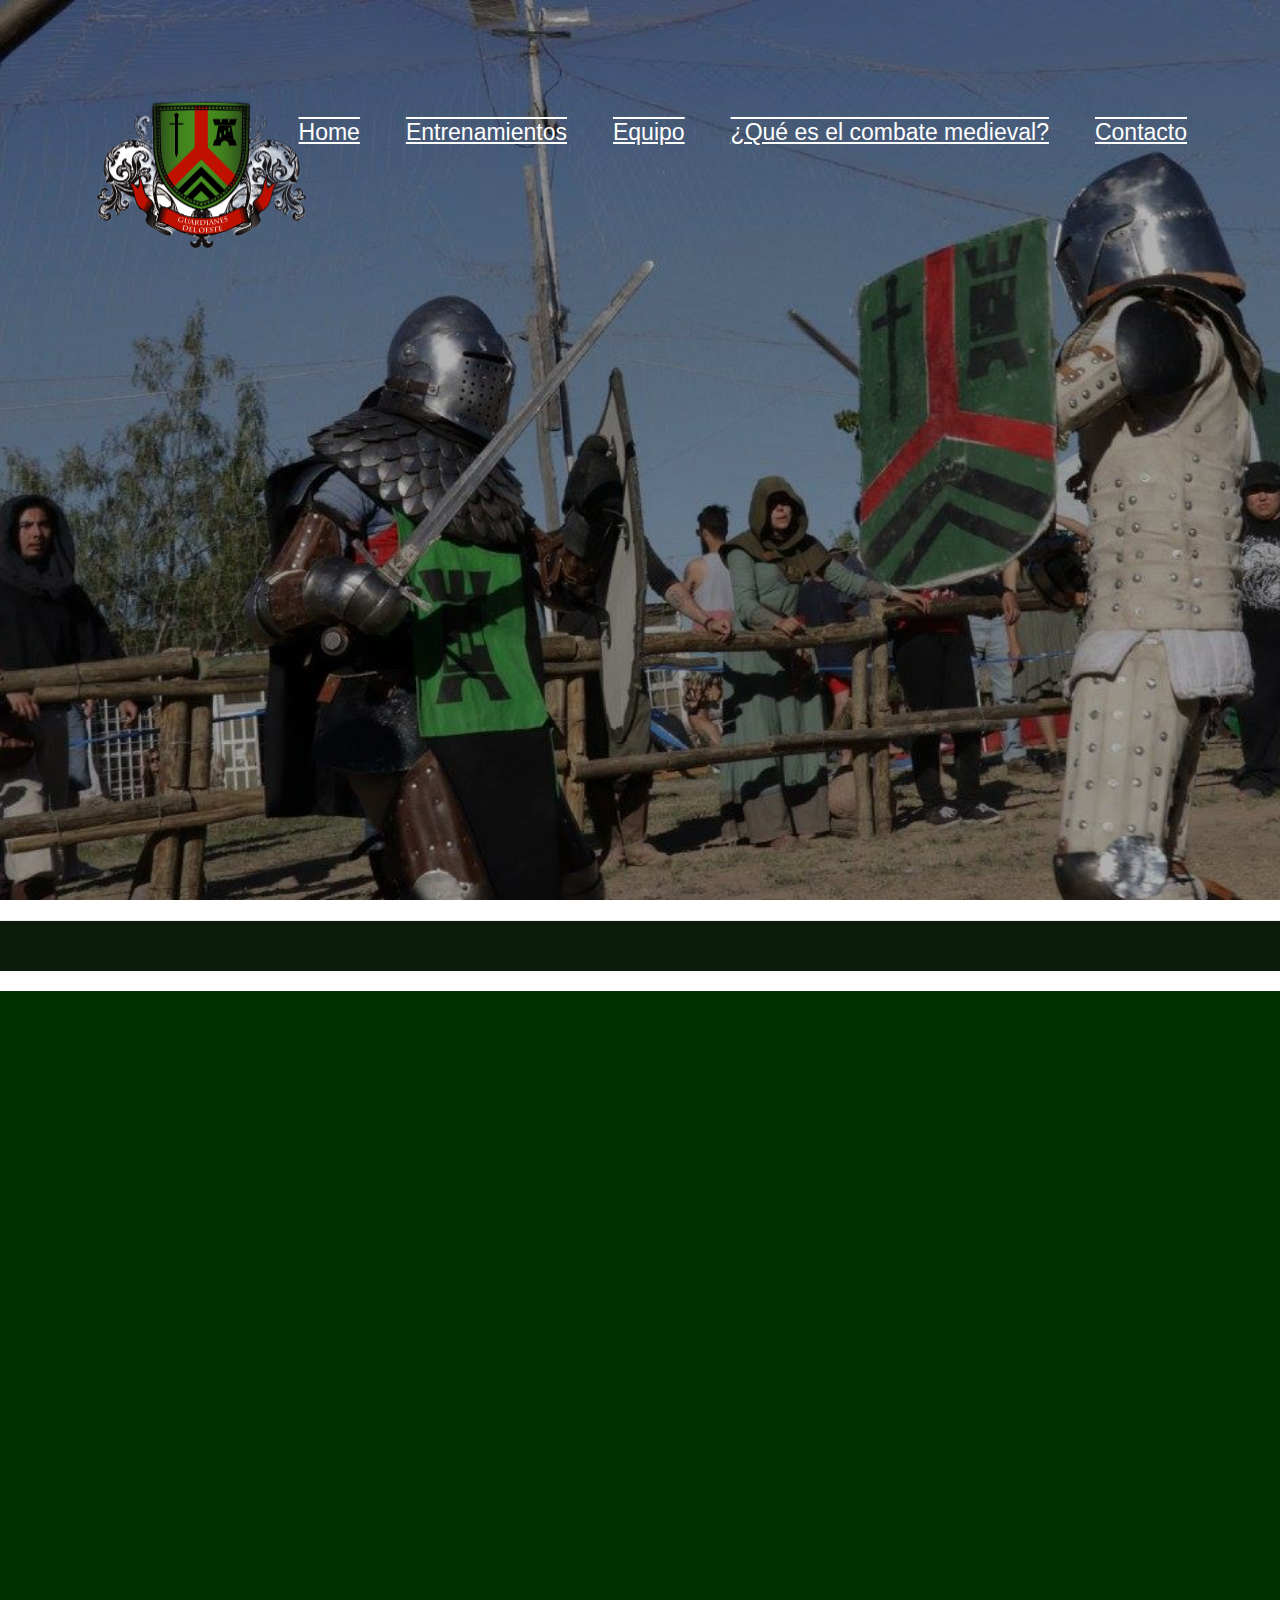
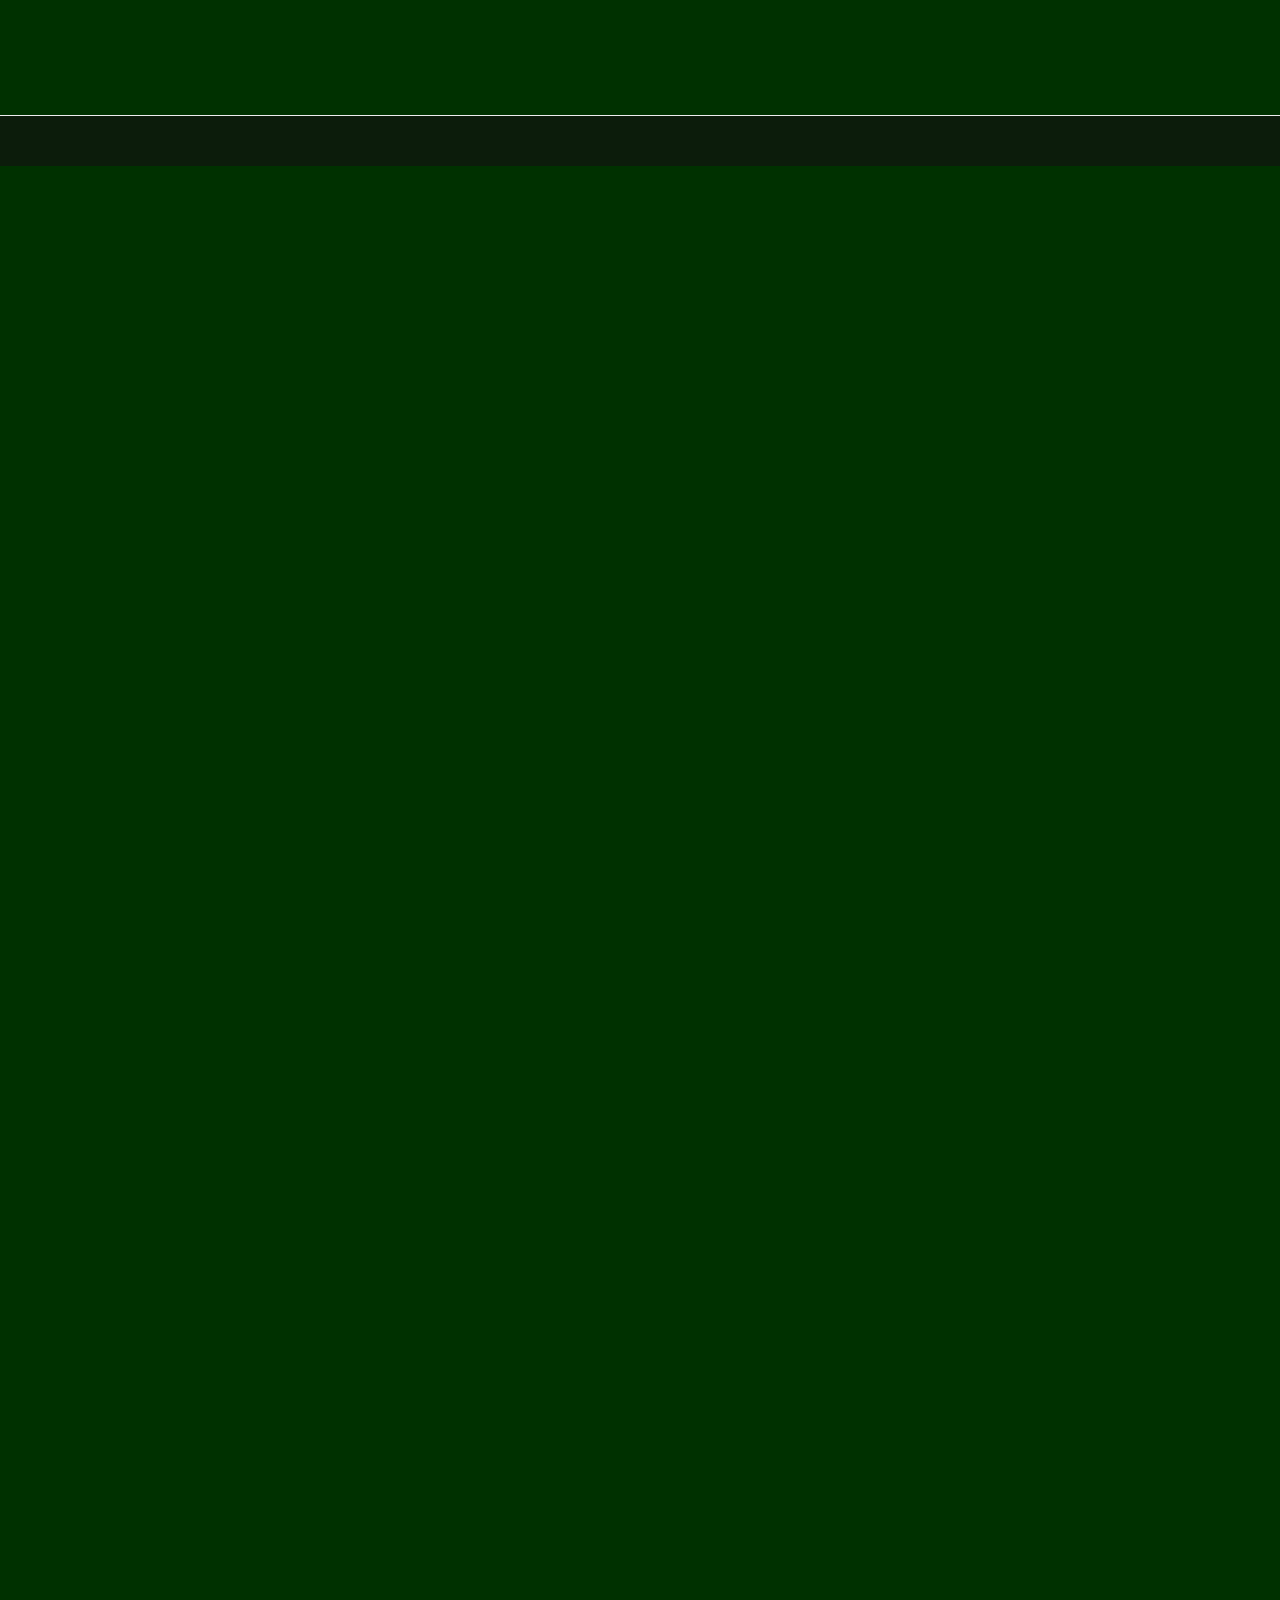
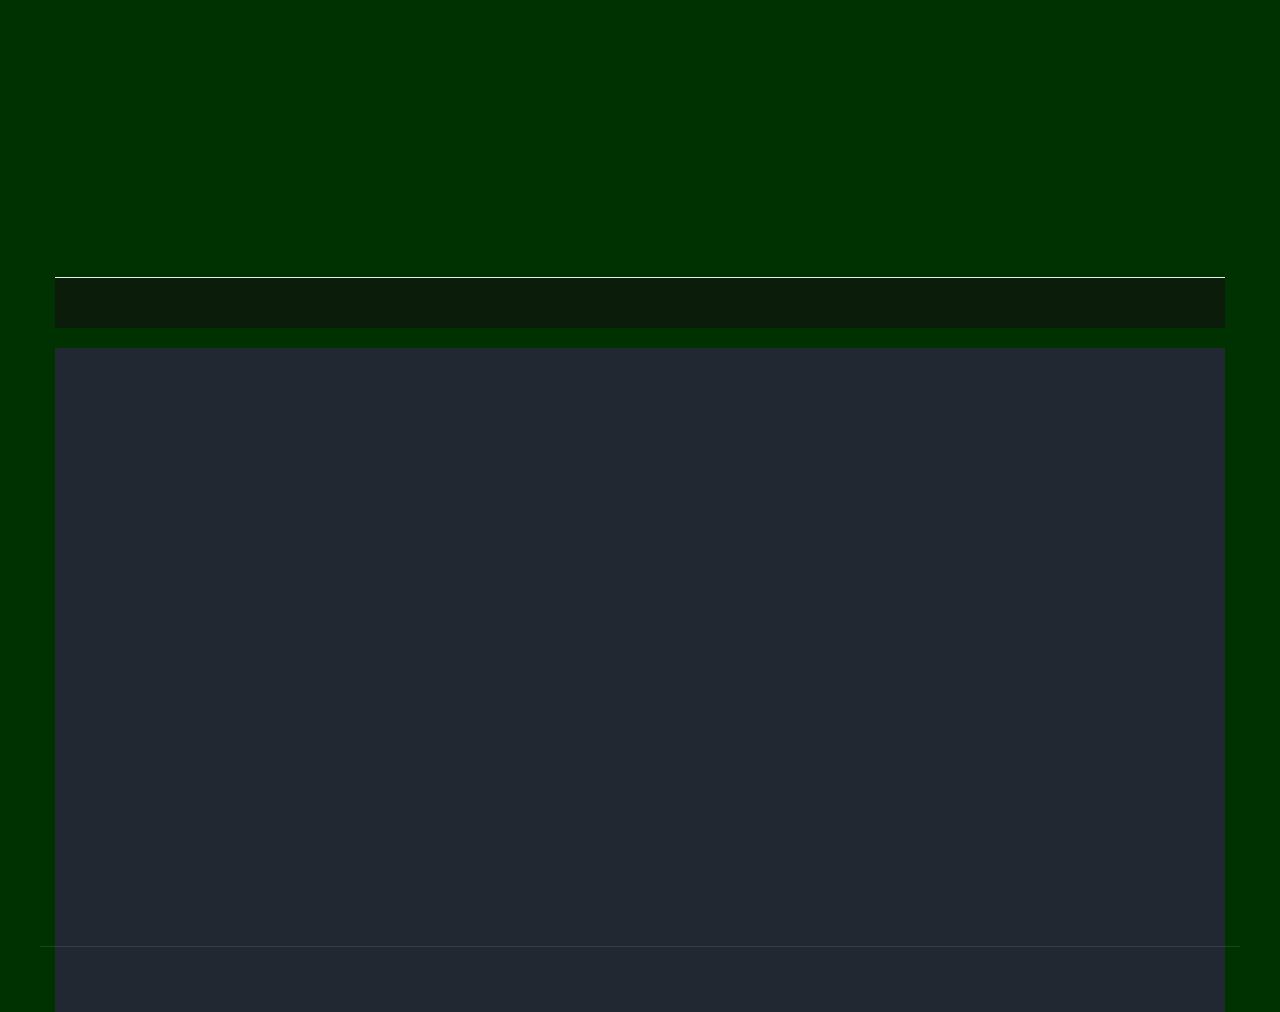
==== commit 352cc3b8: "proyecto actualizado" ====
--- a/proyecto/index.html
+++ b/proyecto/index.html
@@ -118,15 +118,15 @@
 				<div class="desc animate-box">
 					<div class="container">
 						<div class="row">
-							<h1 class="font-weight-bold">Guardianes del Oeste</h1>
+							<h1 class="font-weight-bold text center">Guardianes del Oeste</h1>
 							<h2>HMB Mendoza</h2>
-							<h3>Bohurt o Combate Medieval es un deporte de contacto que engloba las habilidades en artes marciales y el manejo de armas históricas, rescatando los torneos a placer del sXIV-XV. En este deporte los participantes usan vestimentas propias de la época. Los luchadores van protegidos por armaduras de acero y portan armas de la edad media (bajo estrictas medidas de seguridad)</h3>
-							</div>
-						</div>
+							<h3>Bohurt o Combate Medieval es un deporte de contacto que engloba las habilidades en artes marciales y el manejo de armas históricas, rescatando los torneos a placer del sXIV-XV. En este deporte los participantes usan vestimentas propias de la época. Los luchadores van protegidos por armaduras de acero y portan armas de la Edad Media (bajo estrictas medidas de seguridad)</h3
+							</div>
 					</div>
 				</div>
 			</div>
 		</div>
+	 <hr/>
 		<!-- end:fh5co-hero -->
 		<div id="fh5co-schedule-section" class="fh5co-lightgray-section">
 			<div style="background-image: url('cascos1.jpg');"class="container-fluid" >
@@ -144,7 +144,7 @@
 
 							<li><a style="background-color: #008000" href="#" data-sched="Tuesday">Martes</a></li>
 
-							<li><a style="background-color: #008000" href="#" data-sched="Saturday">Sabado</a></li>
+							<li><a style="background-color: #008000" href="#" data-sched="Saturday">Sábado</a></li>
 						</ul>
 					</div>
 					<div class="row text-center">
@@ -155,33 +155,33 @@
 								<div class="col-md-3 col-sm-6">
 									<div class="program program-schedule">
 										<img src="training.png" alt="Cycling">
-										<small>04PM-4:30PM</small>
+										<h3>04PM-4:30PM</h3>
 										<h3>Entrenamiento físico</h3>
-										<span>Mariano Bertona</span>
+										<span>Andrés Vera</span>
 									</div>
 								</div>
 								<div class="col-md-3 col-sm-6">
 									<div class="program program-schedule">
 										<img src="bohurtt.png" alt="">
-										<small>4:30PM-5PM</small>
+										<h3>4:30PM-5PM</h3>
 										<h3>Bohurt</h3>
-										<span>Juan de la Cruz</span>
+										<span>Miguel García</span>
 									</div>
 								</div>
 								<div class="col-md-3 col-sm-6">
 									<div class="program program-schedule">
 										<img src="derribo.png" alt="">
-										<small>5PM-5:30PM</small>
+										<h3>5PM-5:30PM</h3>
 										<h3>Técnicas de derribo</h3>
-										<span>Lucas Pedernera</span>
+										<span>Miguel García</span>
 									</div>
 								</div>
 								<div class="col-md-3 col-sm-6">
 									<div class="program program-schedule">
 										<img src="strategia.png" alt="Cycling">
-										<small>5:30-6PM</small>
+										<h3>5:30-6PM</h3>
 										<h3>Estrategia de equipo</h3>
-										<span>Juan de la Cruz</span>
+										<span>Miguel García</span>
 									</div>
 								</div>
 							</div>
@@ -193,7 +193,7 @@
 										<img src="training.png" alt="Cycling">
 										<small>04PM-4:30PM</small>
 										<h3>Entrenamiento físico</h3>
-										<span>Mariano Bertona</span>
+										<span>Andrés Vera</span>
 									</div>
 								</div>
 								<div class="col-md-3 col-sm-6">
@@ -217,7 +217,7 @@
 										<img src="pro.png" alt="Cycling">
 										<small>5:30-6PM</small>
 										<h3>Pro-Fight</h3>
-										<span>Mariano Bertona/Lucas Pedernera</span>
+										<span>Andrés Vera</span>
 									</div>
 								</div>
 							</div>
@@ -265,12 +265,13 @@
 				</div>
 			</div>
 		</div>
+	<hr/>
 		<div id="fh5co-team-section" class="fh5co-lightgray-section">
 			<div class="container">
 				<div class="row">
 					<div class="col-md-8 col-md-offset-2">
 						<div class="heading-section text-center animate-box">
-							<h2>Equipo</h2>
+							<h4>Equipo</h4>
 							<p>Algunos de nuestros combatientes y miembros fundadores del club.</p>
 						</div>
 					</div>
@@ -290,25 +291,25 @@
 						</div>
 					</div>
 					<div class="col-md-4 col-sm-6">
-						<div class="team-section-grid animate-box" style="background-image: url(mariano.jpg);">
-							<div class="overlay-section">
-								<div class="desc">
-									<h3>Mariano Bertona</h3>
-									<span>Entrenador físico/Peleador</span>
-									<p>Profesor de Educación Física</p>
-									<p class="fh5co-social-icons">
-									</p>
-								</div>
-							</div>
-						</div>
-					</div>
-					<div class="col-md-4 col-sm-6">
-						<div class="team-section-grid animate-box" style="background-image: url(salo.jpg);">
-							<div class="overlay-section">
-								<div class="desc">
-									<h3>Salomé Gamboa</h3>
-									<span>Peleadora</span>
-									<p>Primera peleadora mendocina en competir en Chile</p>
+						<div class="team-section-grid animate-box" style="background-image: url(andres.jpg);">
+							<div class="overlay-section">
+								<div class="desc">
+									<h3>Andrés Vera</h3>
+									<span>Entrenador/Peleador</span>
+									<p>2do lugar Espada y Escudo. Torneo CAF San Juan-2021</p>
+									<p class="fh5co-social-icons">
+									</p>
+								</div>
+							</div>
+						</div>
+					</div>
+					<div class="col-md-4 col-sm-6">
+						<div class="team-section-grid animate-box" style="background-image: url(daniel.jpg);">
+							<div class="overlay-section">
+								<div class="desc">
+									<h3>Daniel Ivaseta</h3>
+									<span>Peleador</span>
+									<p></p>
 									<p class="fh5co-social-icons">
 									</p>
 								</div>
@@ -334,7 +335,7 @@
 								<div class="desc">
 									<h3>Augusto Heras</h3>
 									<span>Peleador/Herrero</span>
-									<p>Proveedor de armas y armaduras</p>
+									<p></p>
 									<p class="fh5co-social-icons">
 									</p>
 								</div>
@@ -347,7 +348,7 @@
 								<div class="desc">
 									<h3>Juan de la Cruz</h3>
 									<span>Peleador</span>
-									<p>Miembro fundador y gran bohurtista</p>
+									<p></p>
 									<p class="fh5co-social-icons">
 									</p>
 								</div>
@@ -373,7 +374,7 @@
 								<div class="desc">
 									<h3>Diego Gonzalez</h3>
 									<span>Peleador</span>
-									<p>Proveedor de hidromiel</p>
+									<p></p>
 								</div>
 							</div>
 						</div>
@@ -384,15 +385,14 @@
 								<div class="desc">
 									<h3>Francisco San Julian</h3>
 									<span>Peleador</span>
-									<p>Miembro fundador del club, segunda armadura del club y eventual marshall.</p>
+									<p></p>
 						</div>
 				</div>
 			</div>
 		</div>
 		<!-- end: fh5co-parallax -->
-
-		<!-- fh5co-blog-section -->
-			</div>
+	<!-- fh5co-blog-section -->
+		 <hr/>
 		<footer>
 			<div id="footer">
 				<div class="container">
@@ -421,7 +421,7 @@
 						<div class="col-md-4 animate-box">
 							<h3 class="section-title">Dirección</h3>
 							<ul class="contact-info">
-								<li><i class="icon-map-marker"></i>Club Gimnasia y Esgrima, calle Gutierrez 261, Ciudad de Mendoza.</li>
+								<li><i class="icon-map-marker"></i> Gimnasio Nº3. Ayacucho 349, 4ta. Sección, Ciudad de Mendoza.</li>
 								<li><i class="icon-phone"></i>+54 2613458516</li>
 								<li><i class="icon-envelope"></i><a href="#">guardianesdeloestemza@gmail.com</a></li>
 								<li><i class="icon-globe2"></i><a href="#">www.yoursite.com</a></li>
@@ -429,7 +429,7 @@
 						</div>
 						<div class="col-md-4 animate-box">
 							<h3 class="section-title">Sacate las dudas! Contactanos</h3>
-						<img src="fist.gif" alt="">
+						<img src="fist.gif" alt="" height="150" width="300">
 								</div>
 							</form>
 						</div>
@@ -439,21 +439,12 @@
 							<p class="fh5co-social-icons">
 
 							</p>
-							<p>Copyright 2016 Free Html5 <a href="#">Fitness</a>. All Rights Reserved. <br>Made with <i class="icon-heart3"></i> by <a href="http://freehtml5.co/" target="_blank">Freehtml5.co</a> / Demo Images: <a href="https://unsplash.com/" target="_blank">Unsplash</a></p>
+							<p>
 						</div>
 					</div>
 				</div>
 			</div>
 		</footer>
-
-
-	</div>
-	<!-- END fh5co-page -->
-
-	</div>
-	<!-- END fh5co-wrapper -->
-
-	<!-- jQuery -->
 
 
 	<script src="js/jquery.min.js"></script>
--- a/proyecto/css/style.css
+++ b/proyecto/css/style.css
@@ -25,30 +25,35 @@
 }
 
 a {
-  color: #fafafa;
-  font-size: 20px;
+  color: #545454;
+  text-shadow: black 0.7em 0.4em 0.6em
+  font-size: 50px;
   -webkit-transition: 0.5s;
   -o-transition: 0.5s;
   transition: 0.5s;
 }
 a:hover {
-  font-size: 20px;
+  font-size: 40px;
   text-decoration: none !important;
-  color: #fafafa !important;
+  color: #545454; text-shadow: black 0.1em 0.1em 0.2em
 }
 
 h1 {
+  text-align: center;
   margin-bottom: 1.5em;
   font-size: 58px;
   color: #dedede;
   font-family: "Book Antiqua" ;
+  color: white; text-shadow: black 0.1em 0.1em 0.2em
 
 }
 h2 {
+  text-align: center;
   margin-bottom: 1.5em;
   font-size: 50px;
   color: #dedede;
   font-family: "Book Antiqua", Arial, sans-serif;
+  color: white; text-shadow: black 0.1em 0.1em 0.2em
 }
 ul, ol {
   margin-bottom: 1.5em;
@@ -57,6 +62,8 @@
   font-family: "Constantia", Arial, sans-serif;
 }
 h3 {
+  text-align: center;
+  text-shadow: 1px 1px white, -1px -1px #333;
   margin-bottom: 1.5em;
   font-size: 30px;
   color: #dedede;
@@ -64,21 +71,26 @@
   text-decoration: italic;
 }
 h4 {
+  text-align: center;
   color: #212121;
   font-family: "Book Antiqua";
   font-weight: 500;
   font-size: 45px;
   color: #fafafa;
   margin: 0 0 30px 0;
+  color: white; text-shadow: black 0.1em 0.1em 0.2em
 
 }
 p, h6 {
+  text-align: center;
+  text-shadow: 1px 1px white, -1px -1px #333;
   color: #212121;
   font-family: "Papyrus";
   font-weight: 50px;
   font-size: 30px;
-  color: #ffffff;
+  color: #545454;
   margin: 10px 5px 15px 20px;
+  color: white; text-shadow: black 0.1em 0.1em 0.2em
 }
 h5{
   color: #212121;
@@ -245,15 +257,15 @@
 }
 
 .sf-menu a {
-  color: #2f4f4f(255, 255, 255, 0.5);
+  color: #545454(255, 255, 255, 0.5);
   padding: 0.75em 1em !important;
   font-weight: normal;
   border-left: none;
   border-top: none;
   border-top: none;
-  text-decoration: none;
+  text-decoration: underline overline;
   zoom: 1;
-  font-size: 22px;
+  font-size: 23px;
   border-bottom: none !important;
   font-weight: 300;
 }
@@ -515,7 +527,7 @@
   background: none;
 }
 #fh5co-primary-menu .fh5co-sub-menu a:hover {
-  color: #4CB648 !important;
+  color: #357f32 !important;
 }
 
 #fh5co-programs-section,
@@ -523,7 +535,7 @@
 #fh5co-team-section,
 #fh5co-blog-section,
 #fh5co-contact {
-  padding: 7em 0;
+  padding: 0;
 background-color:  #003100;
 }
 @media screen and (max-width: 768px) {
@@ -605,7 +617,7 @@
   display: inline-block;
   zoom: 1;
   *display: inline;
-  font-size: 16px;
+  font-size: 35px;
 }
 .schedule li a {
   color: rgba(0, 0, 0, 0.5);
@@ -616,7 +628,7 @@
   text-decoration: none;
 }
 .schedule li a.active {
-  background: #4CB648;
+  background: #357f32;
   color: #fff !important;
   -webkit-border-radius: 30px;
   -moz-border-radius: 30px;
@@ -630,7 +642,7 @@
     zoom: 1;
     *display: inline;
     margin-bottom: 10px;
-    font-size: 18px;
+    font-size:25px;
   }
 }
 
@@ -1431,5 +1443,13 @@
   z-index: 9999;
   background: url(../images/hourglass.svg) center no-repeat #222222;
 }
+hr {
+width: 100%;
+height: 50px;
+background-color: #0c1c0b;
+
+} ;
+
+}
 
 /*# sourceMappingURL=style.css.map */
